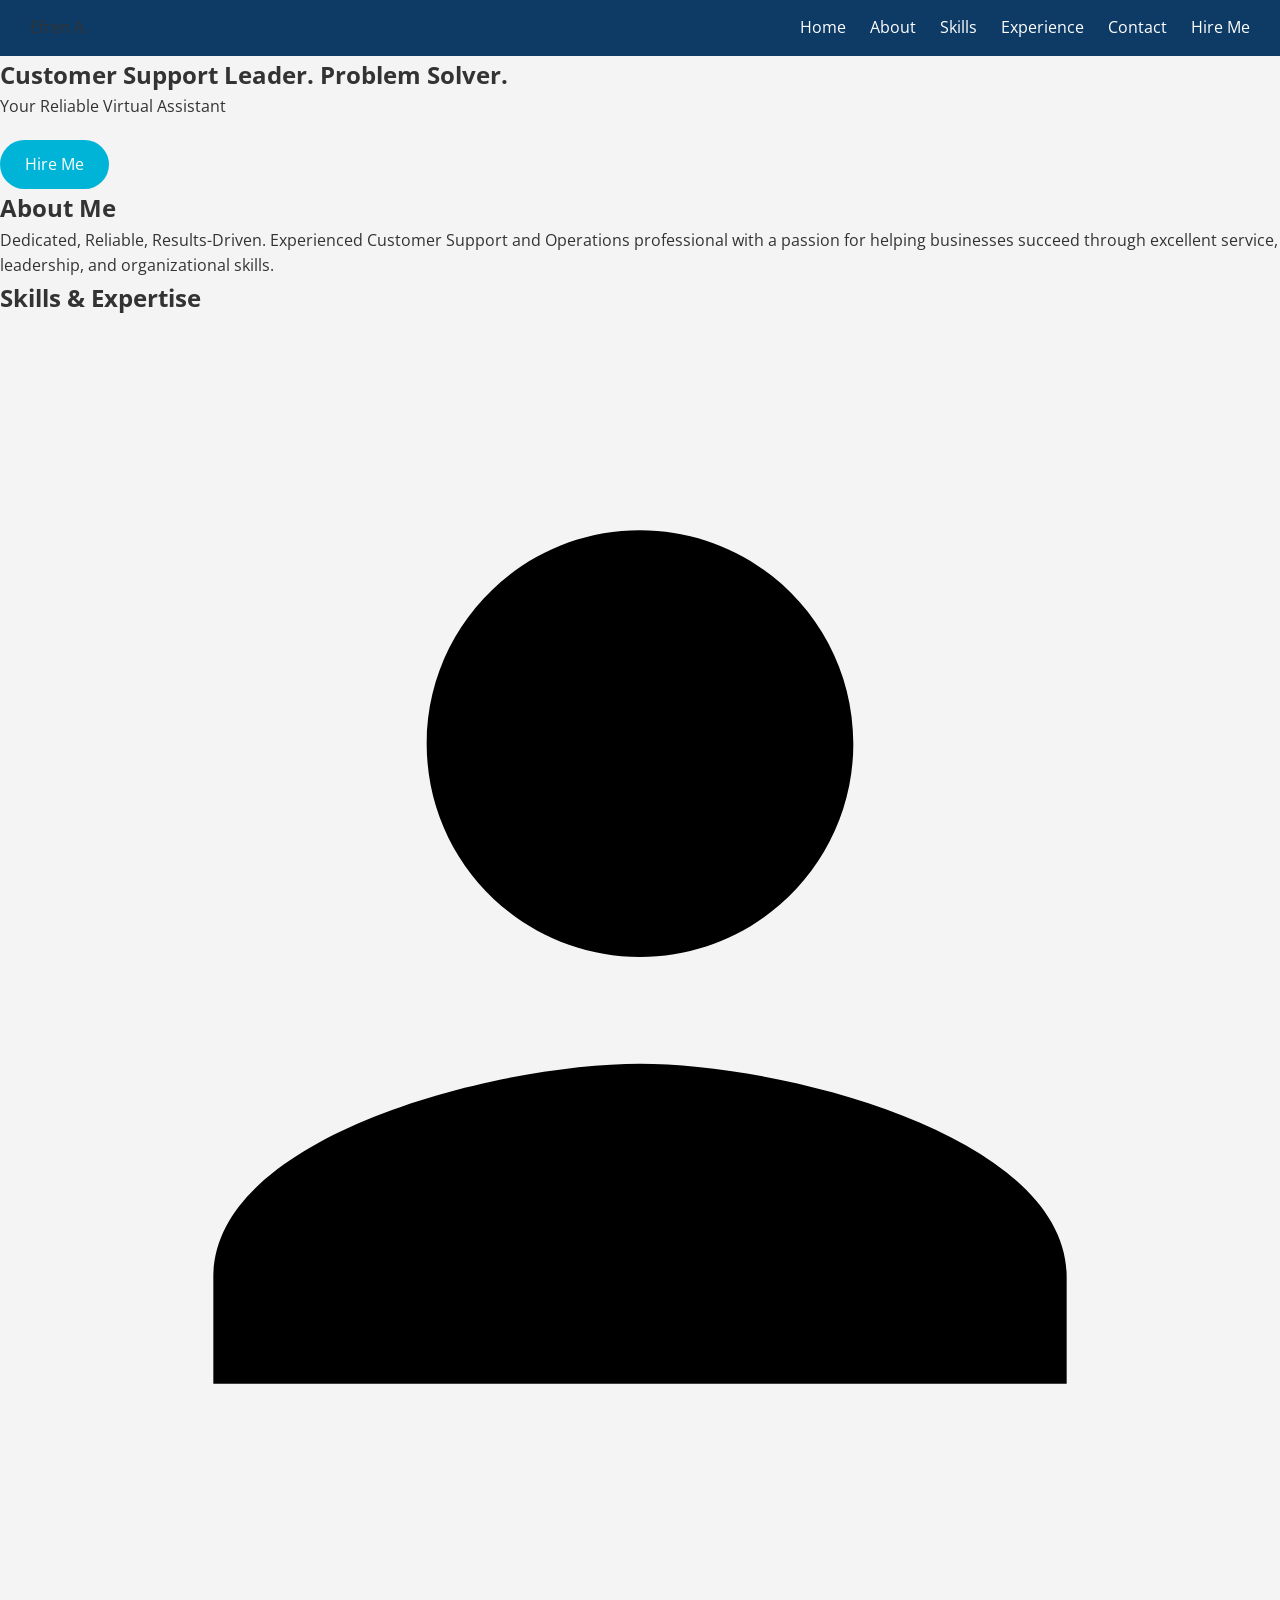
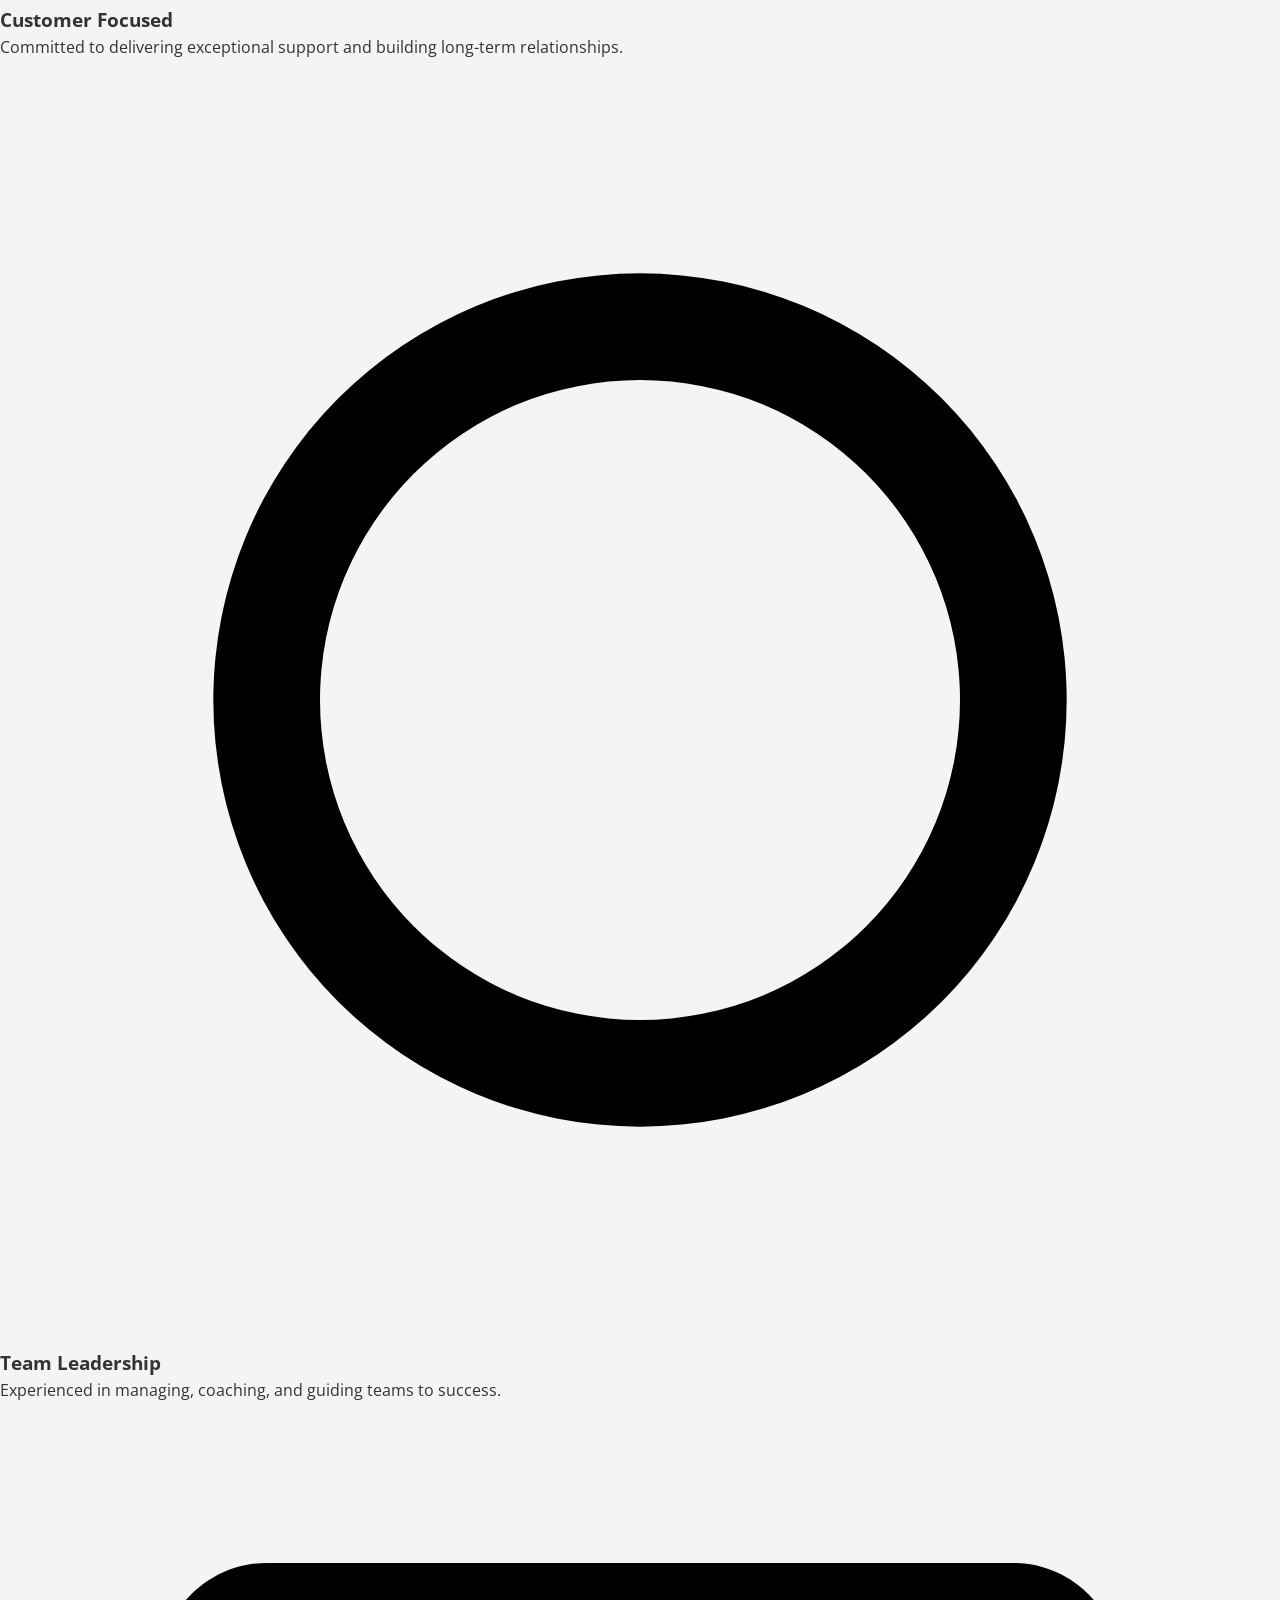
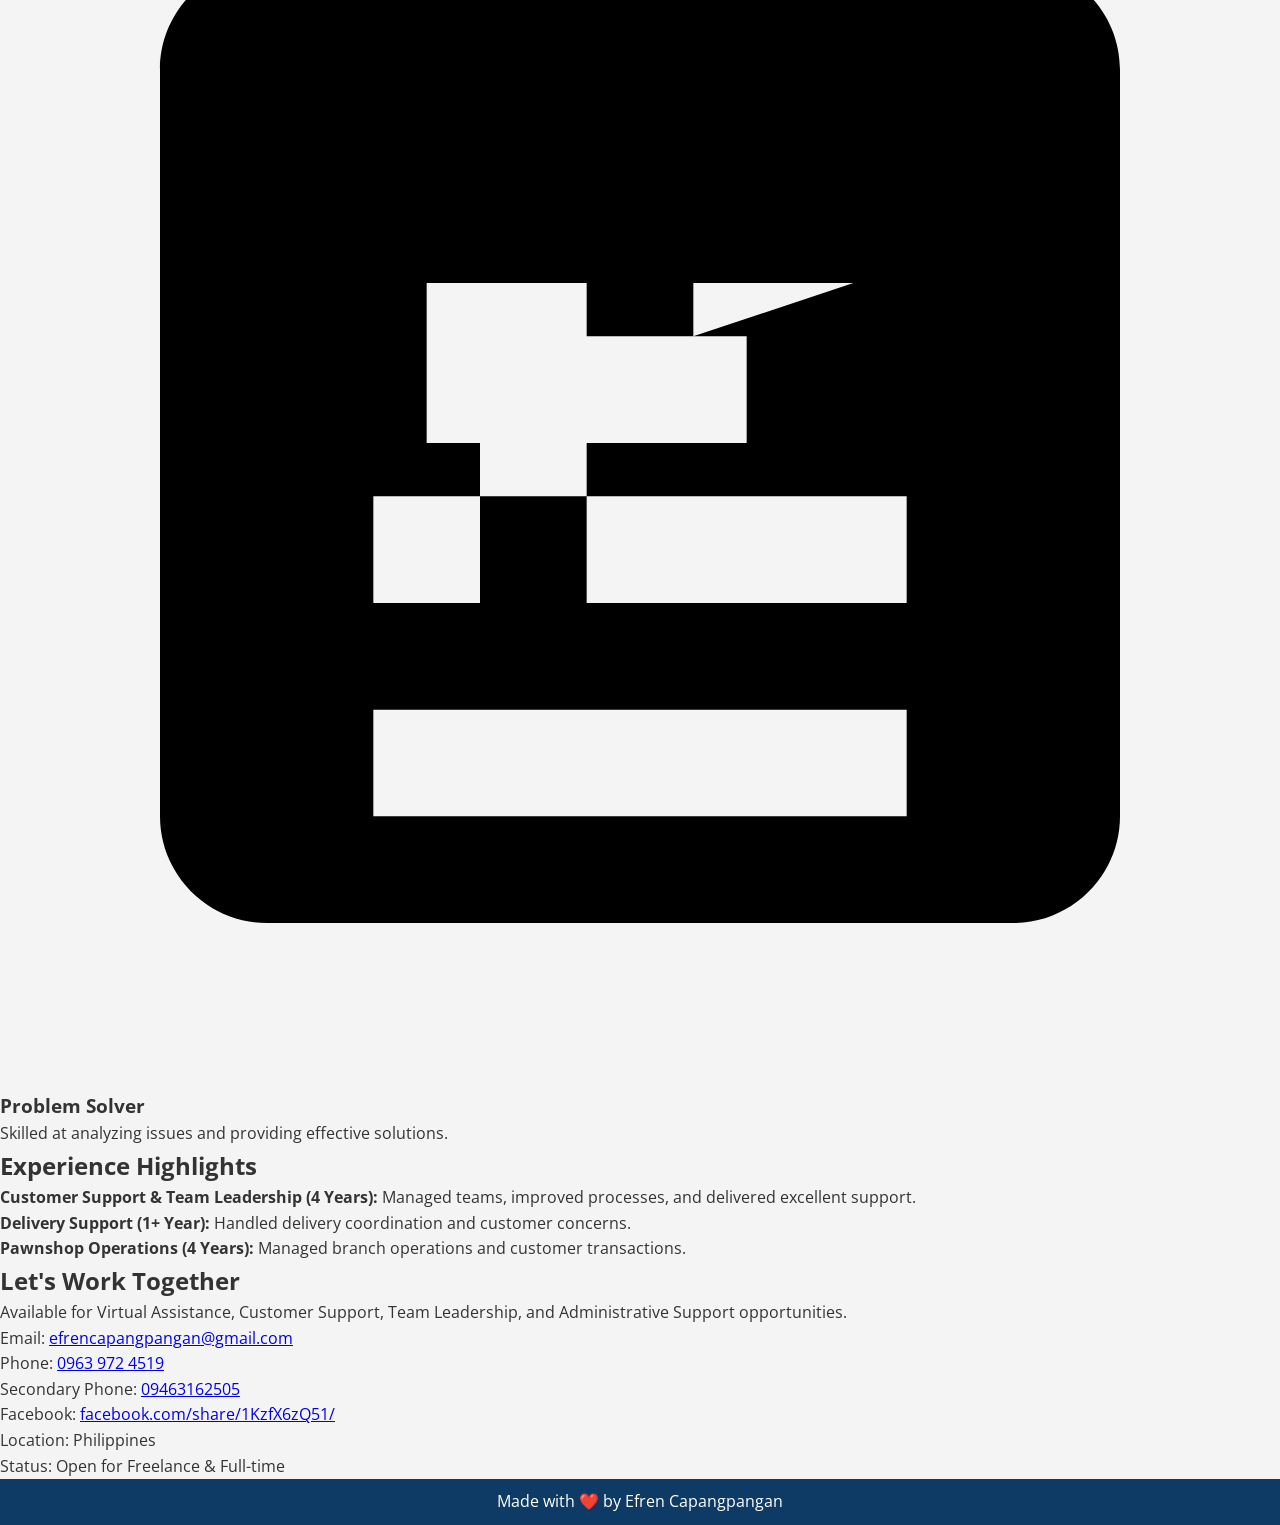
==== public/index.html @ 3b6afd92 "Update index.html" ====
<!DOCTYPE html>
<html lang="en">
<head>
<meta charset="UTF-8" />
<meta name="viewport" content="width=device-width, initial-scale=1.0" />
<title>Efren Capangpangan - Virtual Assistant</title>
<!-- Google Fonts -->
<link href="https://fonts.googleapis.com/css2?family=Open+Sans&display=swap" rel="stylesheet" />
<style>
  /* Global Styles */
* {
  margin: 0;
  padding: 0;
  box-sizing: border-box;
}

body {
  font-family: 'Open Sans', sans-serif;
  color: #333;
  line-height: 1.6;
  background-color: #f4f4f4;
}

/* Header styles */
header {
  background-color: #0d3b66; /* Dark blue */
  padding: 15px 30px;
  display: flex;
  justify-content: space-between;
  align-items: center;
}

/* Header links */
header a {
  color: #fff;
  text-decoration: none;
  margin-left: 20px;
}

/* Navigation styles */
nav ul {
  list-style: none;
  display: flex;
}

nav li {
  margin-right: 20px;
}

nav a {
  color: #fff;
  text-decoration: none;
}

/* Main content styles */
main {
  max-width: 800px;
  margin: 40px auto;
  padding: 20px;
  background-color: #fff;
  border: 1px solid #ddd;
  border-radius: 10px;
  box-shadow: 0 0 10px rgba(0, 0, 0, 0.1);
}

/* Footer styles */
footer {
  background-color: #0d3b66;
  padding: 10px 30px;
  color: #fff;
  text-align: center;
  clear: both;
}
  /* Hero section with background image */
  .hero {
   .hero {
  background-color: orange; /* optional for testing */
  background-image: url('https://images.unsplash.com/photo-1521737604893-d14cc237f11d?ixlib=rb-4.0.3&auto=format&fit=crop&w=1470&q=80');
  background-size: cover;
  background-position: center;
  padding: 80px 20px;
  color: #fff;
  text-align: center;
}

  .hero h1 {
    font-size: 2.5em;
    margin-bottom: 10px;
  }

  .hero p {
    font-size: 1.2em;
  }

  /* Buttons */
  .btn {
    display: inline-block;
    margin-top: 20px;
    padding: 12px 25px;
    background-color: #00b4d8;
    color: #fff;
    border: none;
    border-radius: 25px;
    text-decoration: none;
    font-size: 1em;
  }

  .btn:hover {
    background-color: #0077b6;
  }

  /* Container for sections */
  .container {
    max-width: 1200px;
    margin: 40px auto;
    padding: 0 20px;
  }

  section {
    background-color: #fff;
    padding: 30px;
    margin-bottom: 40px;
    border-radius: 8px;
    box-shadow: 0 2px 8px rgba(0,0,0,0.1);
  }

  h2 {
    font-size: 1.8em;
    margin-bottom: 20px;
    color: #0d3b66;
    display: flex;
    align-items: center;
  }

  h2::before {
    content: '📁';
    margin-right: 10px;
  }

  /* Features grid */
  .features {
    display: flex;
    flex-wrap: wrap;
    gap: 20px;
  }

  .feature {
    flex: 1 1 200px;
    background-color: #f1f1f1;
    padding: 20px;
    border-radius: 6px;
    text-align: center;
  }

  .feature svg {
    width: 50px;
    height: 50px;
    margin-bottom: 10px;
    fill: #0d3b66;
  }

  /* Experience list */
  .experience {
    list-style: none;
  }

  .experience li {
    margin-bottom: 15px;
  }

  /* Contact info */
  .contact-info {
    display: flex;
    flex-direction: column;
    gap: 10px;
  }

  /* Footer styles */
  footer {
    background-color: #0d3b66;
    color: #fff;
    padding: 30px 20px;
    text-align: center;
  }

  @media(max-width: 768px) {
    header {
      flex-direction: column;
      align-items: flex-start;
    }
  }
</style>
</head>
<body>

<header>
  <div class="logo">Efren A.</div>
  <nav>
    <a href="#">Home</a>
    <a href="#about">About</a>
    <a href="#skills">Skills</a>
    <a href="#experience">Experience</a>
    <a href="#contact">Contact</a>
    <a class="btn" href="#hire">Hire Me</a>
  </nav>
</header>

<section class="hero">
  <h1>Customer Support Leader. Problem Solver.</h1>
  <p>Your Reliable Virtual Assistant</p>
  <a href="#hire" class="btn">Hire Me</a>
</section>

<div class="container">

  <!-- About Me -->
  <section id="about">
    <h2>About Me</h2>
    <p>Dedicated, Reliable, Results-Driven. Experienced Customer Support and Operations professional with a passion for helping businesses succeed through excellent service, leadership, and organizational skills.</p>
  </section>

  <!-- Skills & Features -->
  <section id="skills">
    <h2>Skills & Expertise</h2>
    <div class="features">
      <div class="feature">
        <!-- Example icon with SVG -->
        <svg viewBox="0 0 24 24"><path d="M12 12c2.21 0 4-1.79 4-4s-1.79-4-4-4-4 1.79-4 4 1.79 4 4 4zm0 2c-2.67 0-8 1.34-8 4v2h16v-2c0-2.66-5.33-4-8-4z"/></svg>
        <h3>Customer Focused</h3>
        <p>Committed to delivering exceptional support and building long-term relationships.</p>
      </div>
      <div class="feature">
        <svg viewBox="0 0 24 24"><path d="M12 4a8 8 0 1 0 8 8 8 8 0 0 0-8-8zm0 14a6 6 0 1 1 6-6 6 6 0 0 1-6 6z" /></svg>
        <h3>Team Leadership</h3>
        <p>Experienced in managing, coaching, and guiding teams to success.</p>
      </div>
      <div class="feature">
        <svg viewBox="0 0 24 24"><path d="M19 3H5c-1.1 0-2 .9-2 2v14c0 1.1.9 2 2 2h14c1.1 0 2-.9 2-2V5c0-1.1-.9-2-2-2zm-2 16H7v-2h10v2zm0-4H7v-2h10v2zm-4-5V7h-2v3h3v2h-3v3h-2v-3H8V9h3V7h2v2h3z" /></svg>
        <h3>Problem Solver</h3>
        <p>Skilled at analyzing issues and providing effective solutions.</p>
      </div>
    </div>
  </section>

  <!-- Experience Highlights -->
  <section id="experience">
    <h2>Experience Highlights</h2>
    <ul class="experience">
      <li><strong>Customer Support & Team Leadership (4 Years):</strong> Managed teams, improved processes, and delivered excellent support.</li>
      <li><strong>Delivery Support (1+ Year):</strong> Handled delivery coordination and customer concerns.</li>
      <li><strong>Pawnshop Operations (4 Years):</strong> Managed branch operations and customer transactions.</li>
    </ul>
  </section>

  <!-- Contact & Call to Action -->
  <section id="contact">
    <h2>Let's Work Together</h2>
    <p>Available for Virtual Assistance, Customer Support, Team Leadership, and Administrative Support opportunities.</p>
    <div class="contact-info">
      <div>Email: <a href="mailto:efrencapangpangan@gmail.com">efrencapangpangan@gmail.com</a></div>
      <div>Phone: <a href="tel:0963-972-4519">0963 972 4519</a></div>
      <div>Secondary Phone: <a href="tel:09463162505">09463162505</a></div>
      <div>Facebook: <a href="https://www.facebook.com/share/1KzfX6zQ51/" target="_blank">facebook.com/share/1KzfX6zQ51/</a></div>
      <div>Location: Philippines</div>
      <div>Status: Open for Freelance & Full-time</div>
    </div>
  </section>

</div>

<!-- Footer -->
<footer>
  <p>Made with ❤️ by Efren Capangpangan</p>
</footer>

</body>
</html>
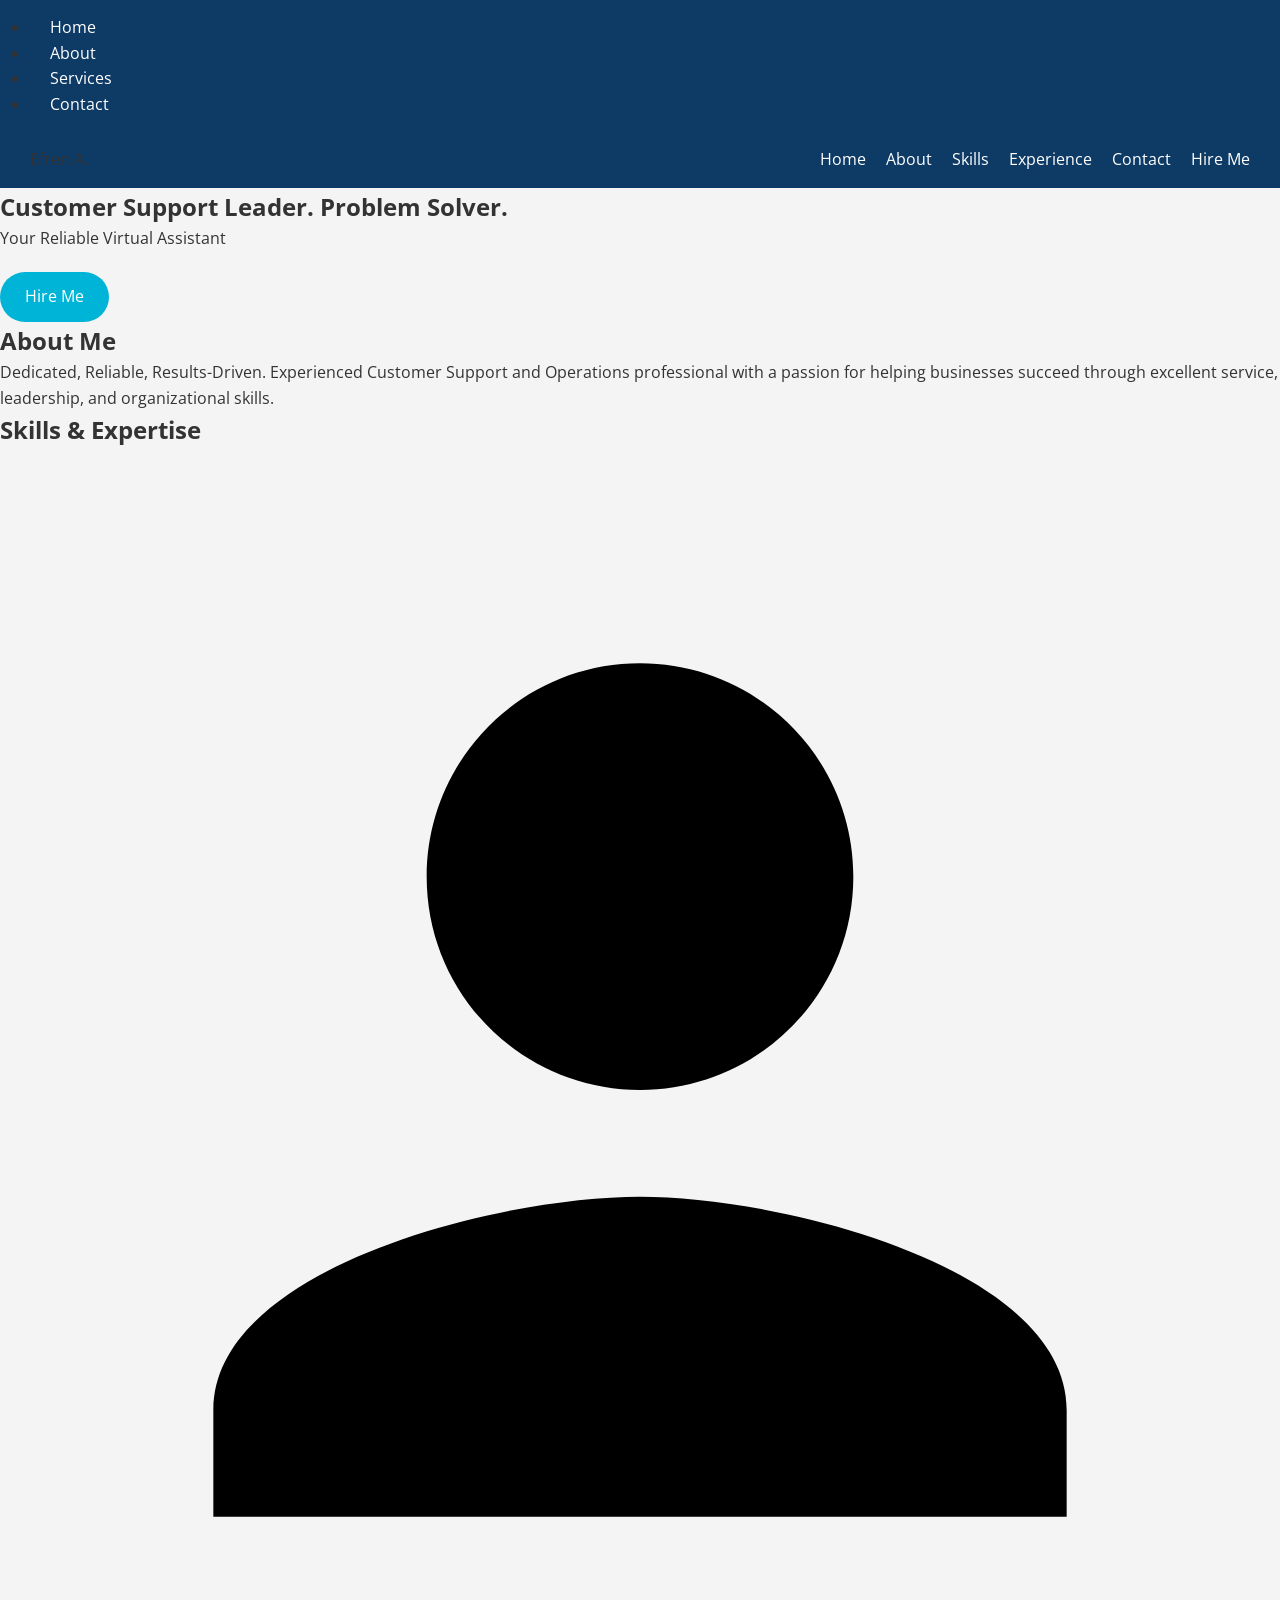
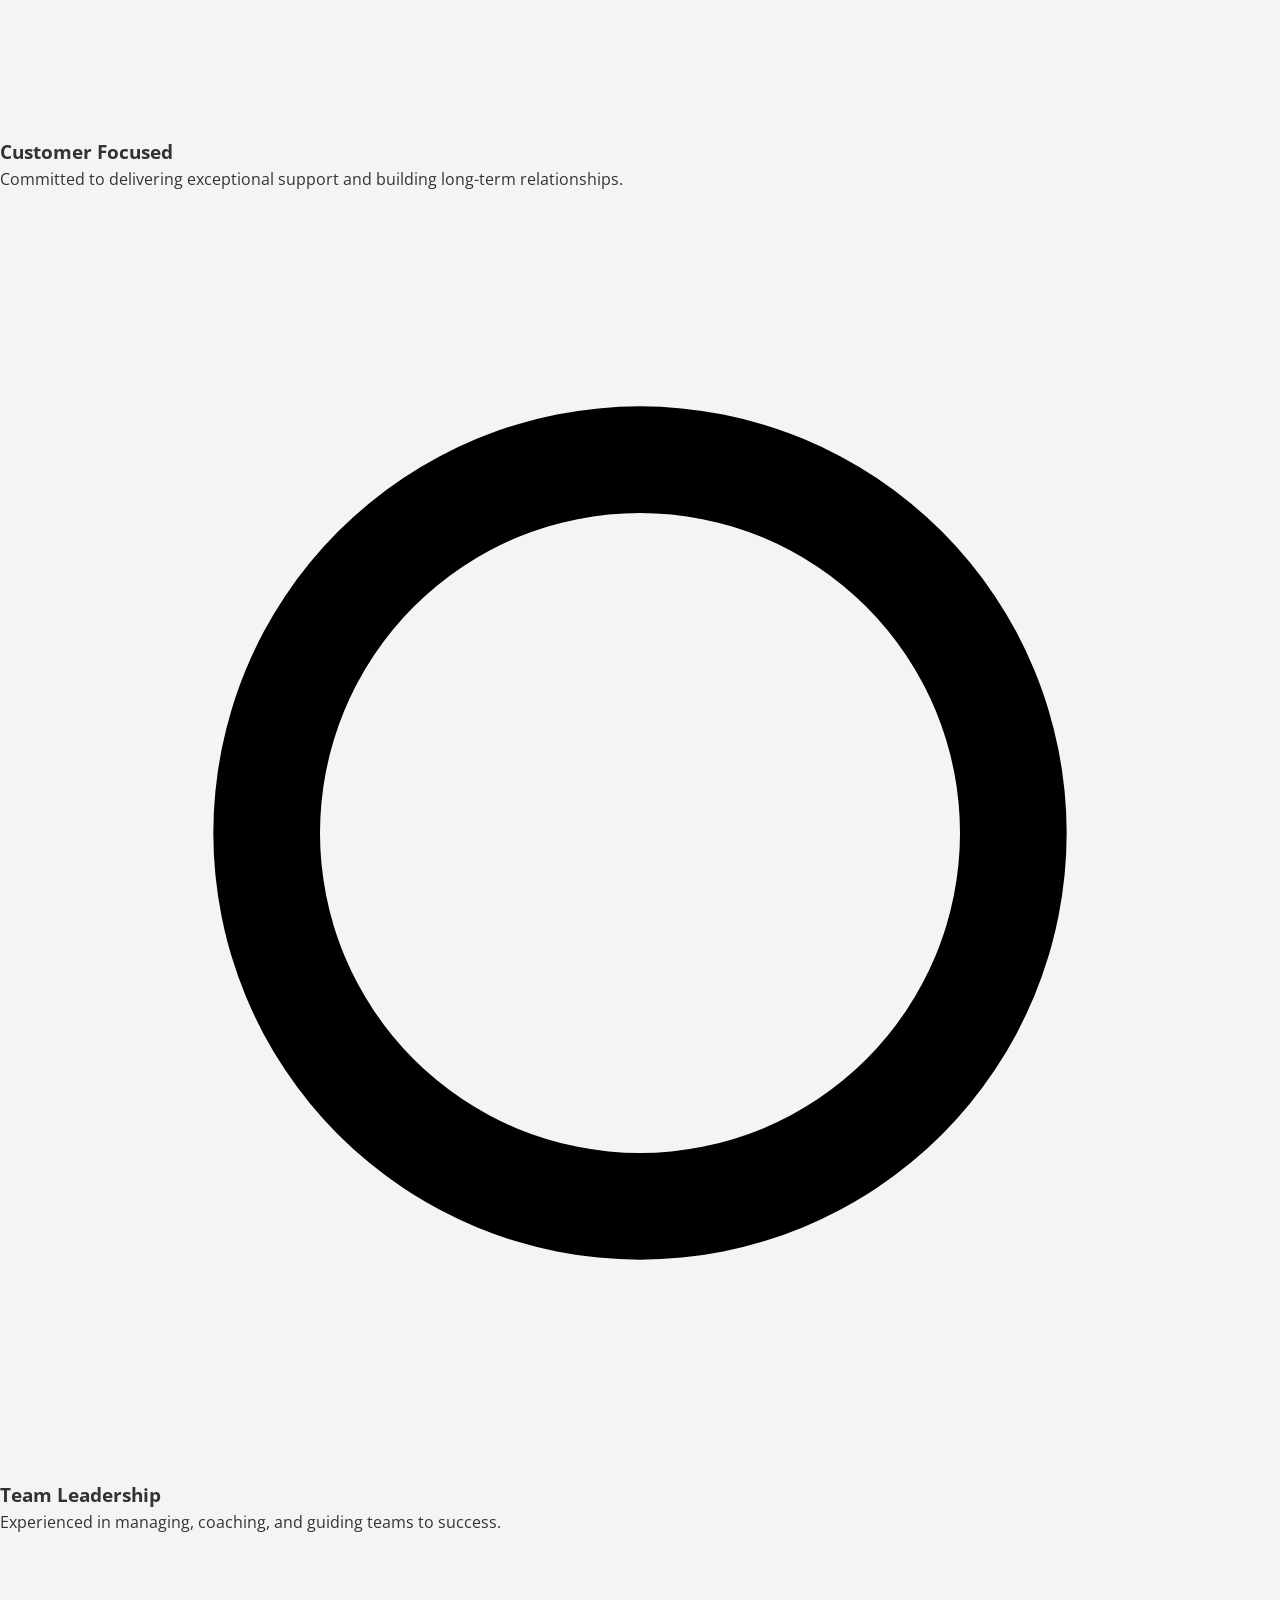
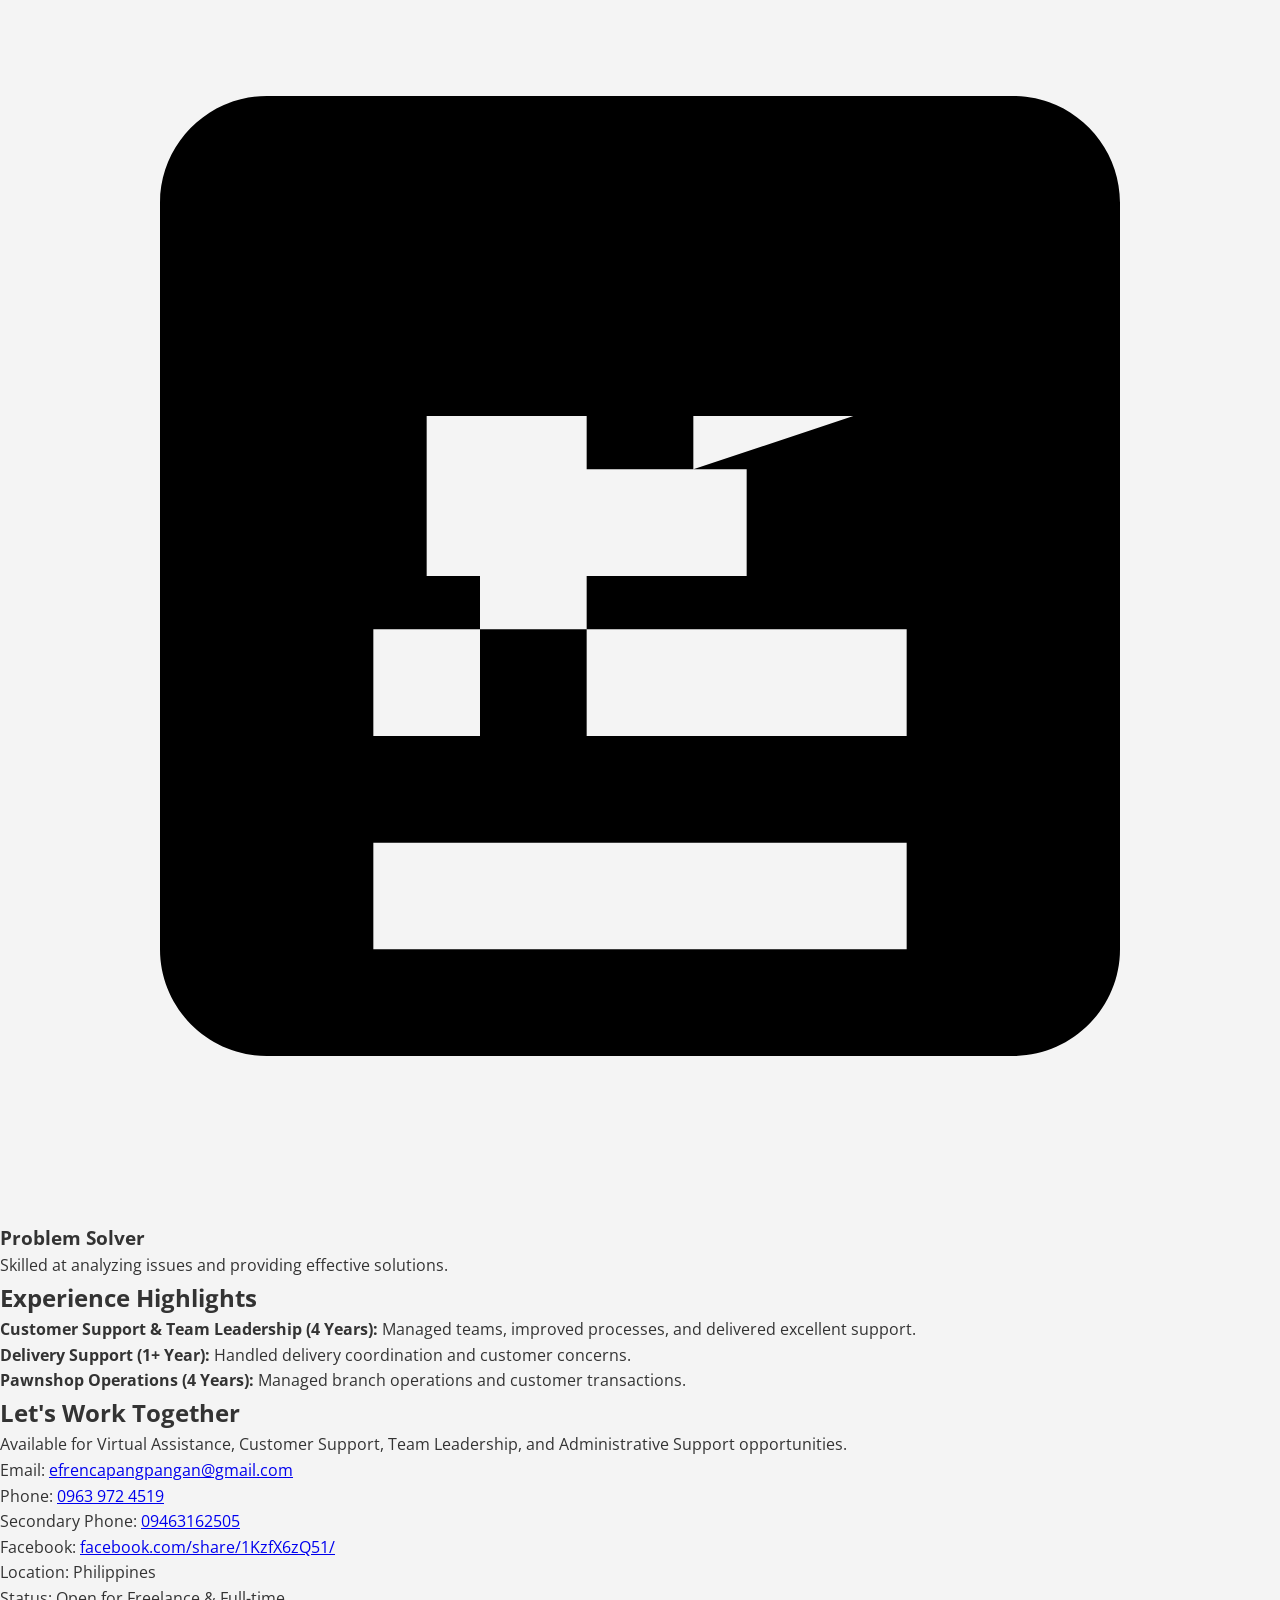
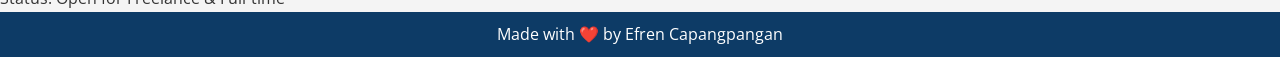
==== commit 9c0cc567: "Update index.html" ====
--- a/public/index.html
+++ b/public/index.html
@@ -1,56 +1,71 @@
 <!DOCTYPE html>
 <html lang="en">
 <head>
-<meta charset="UTF-8" />
-<meta name="viewport" content="width=device-width, initial-scale=1.0" />
-<title>Efren Capangpangan - Virtual Assistant</title>
-<!-- Google Fonts -->
-<link href="https://fonts.googleapis.com/css2?family=Open+Sans&display=swap" rel="stylesheet" />
-<style>
-  /* Global Styles */
-* {
-  margin: 0;
-  padding: 0;
-  box-sizing: border-box;
-}
-
-body {
-  font-family: 'Open Sans', sans-serif;
-  color: #333;
-  line-height: 1.6;
-  background-color: #f4f4f4;
-}
-
-/* Header styles */
-header {
-  background-color: #0d3b66; /* Dark blue */
-  padding: 15px 30px;
-  display: flex;
-  justify-content: space-between;
-  align-items: center;
-}
-
-/* Header links */
-header a {
-  color: #fff;
-  text-decoration: none;
-  margin-left: 20px;
-}
-
-/* Navigation styles */
-nav ul {
-  list-style: none;
-  display: flex;
-}
-
-nav li {
-  margin-right: 20px;
-}
-
-nav a {
-  color: #fff;
-  text-decoration: none;
-}
+  <meta charset="UTF-8" />
+  <meta name="viewport" content="width=device-width, initial-scale=1.0" />
+  <title>Efren Capangpangan - Virtual Assistant</title>
+  <!-- Google Fonts -->
+  <link href="https://fonts.googleapis.com/css2?family=Open+Sans&display=swap" rel="stylesheet" />
+</head>
+<body>
+  <header>
+    <nav>
+      <ul>
+        <li><a href="#">Home</a></li>
+        <li><a href="#">About</a></li>
+        <li><a href="#">Services</a></li>
+        <li><a href="#">Contact</a></li>
+      </ul>
+    </nav>
+  </header>
+  <style>
+    /* Global Styles */
+    * {
+      margin: 0;
+      padding: 0;
+      box-sizing: border-box;
+    }
+
+    body {
+      font-family: 'Open Sans', sans-serif;
+      color: #333;
+      line-height: 1.6;
+      background-color: #f4f4f4;
+    }
+
+    /* Header styles */
+    header {
+      background-color: #0d3b66; /* Dark blue */
+      padding: 15px 30px;
+      display: flex;
+      justify-content: space-between;
+      align-items: center;
+    }
+
+    /* Header links */
+    header a {
+      color: #fff;
+      text-decoration: none;
+      margin-left: 20px;
+    }
+
+    /* Navigation styles */
+    nav {
+      list-style: none;
+      margin: 0;
+      padding: 0;
+      display: flex;
+      align-items: center;
+    }
+
+    nav li {
+      margin-right: 20px;
+    }
+
+    nav a {
+      color: #fff;
+      text-decoration: none;
+    }
 
 /* Main content styles */
 main {
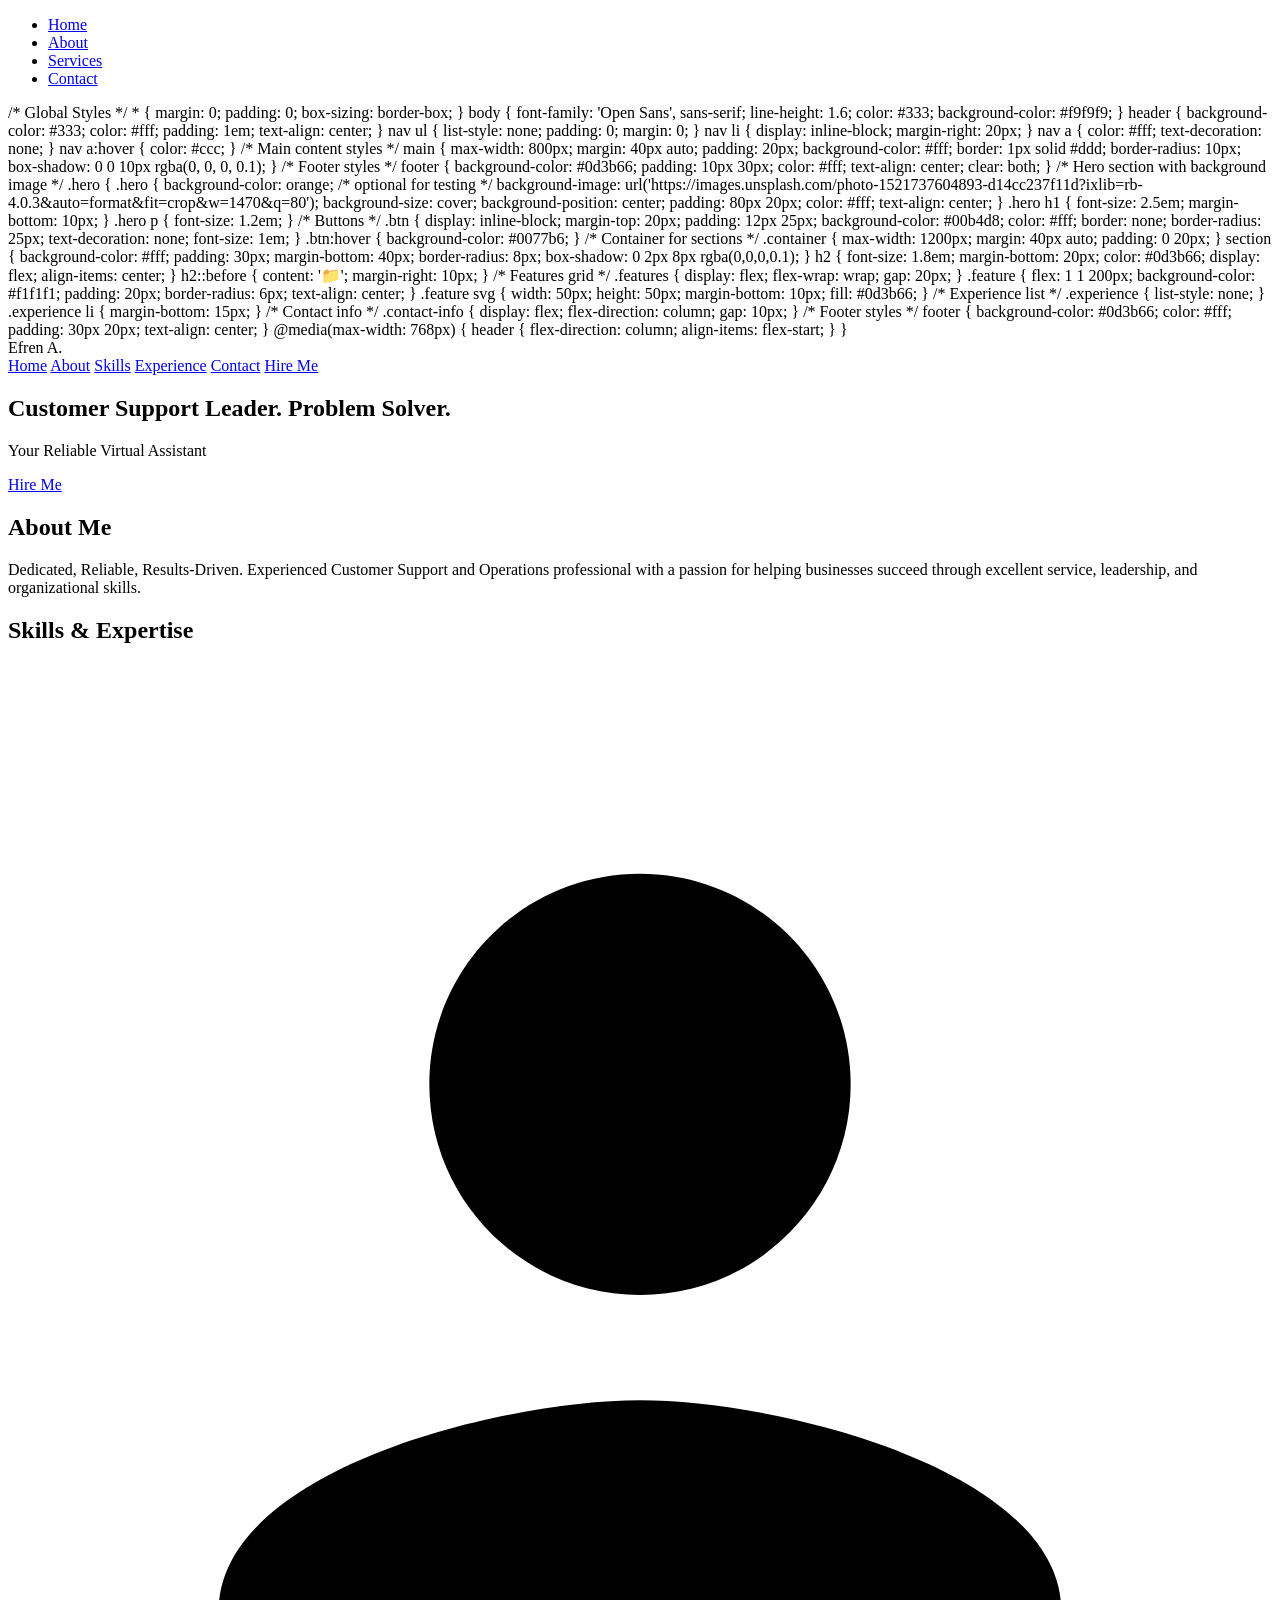
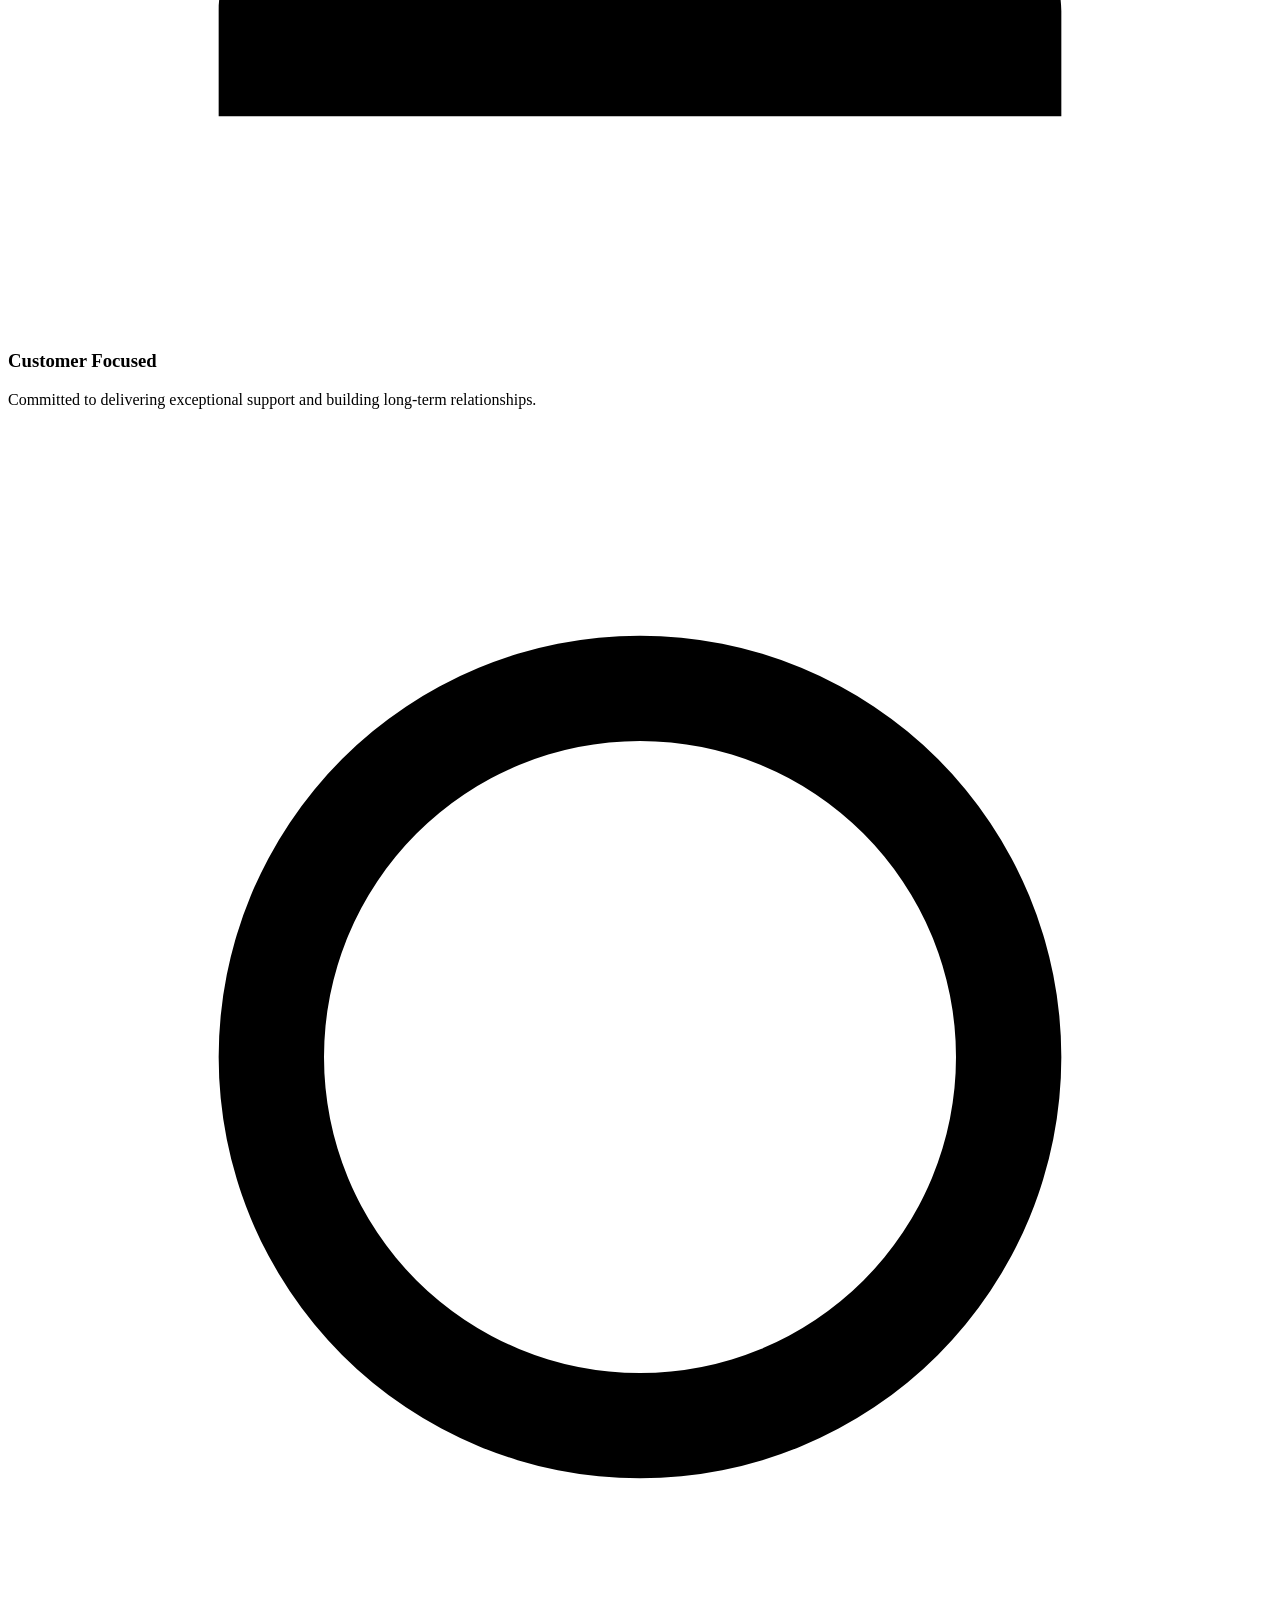
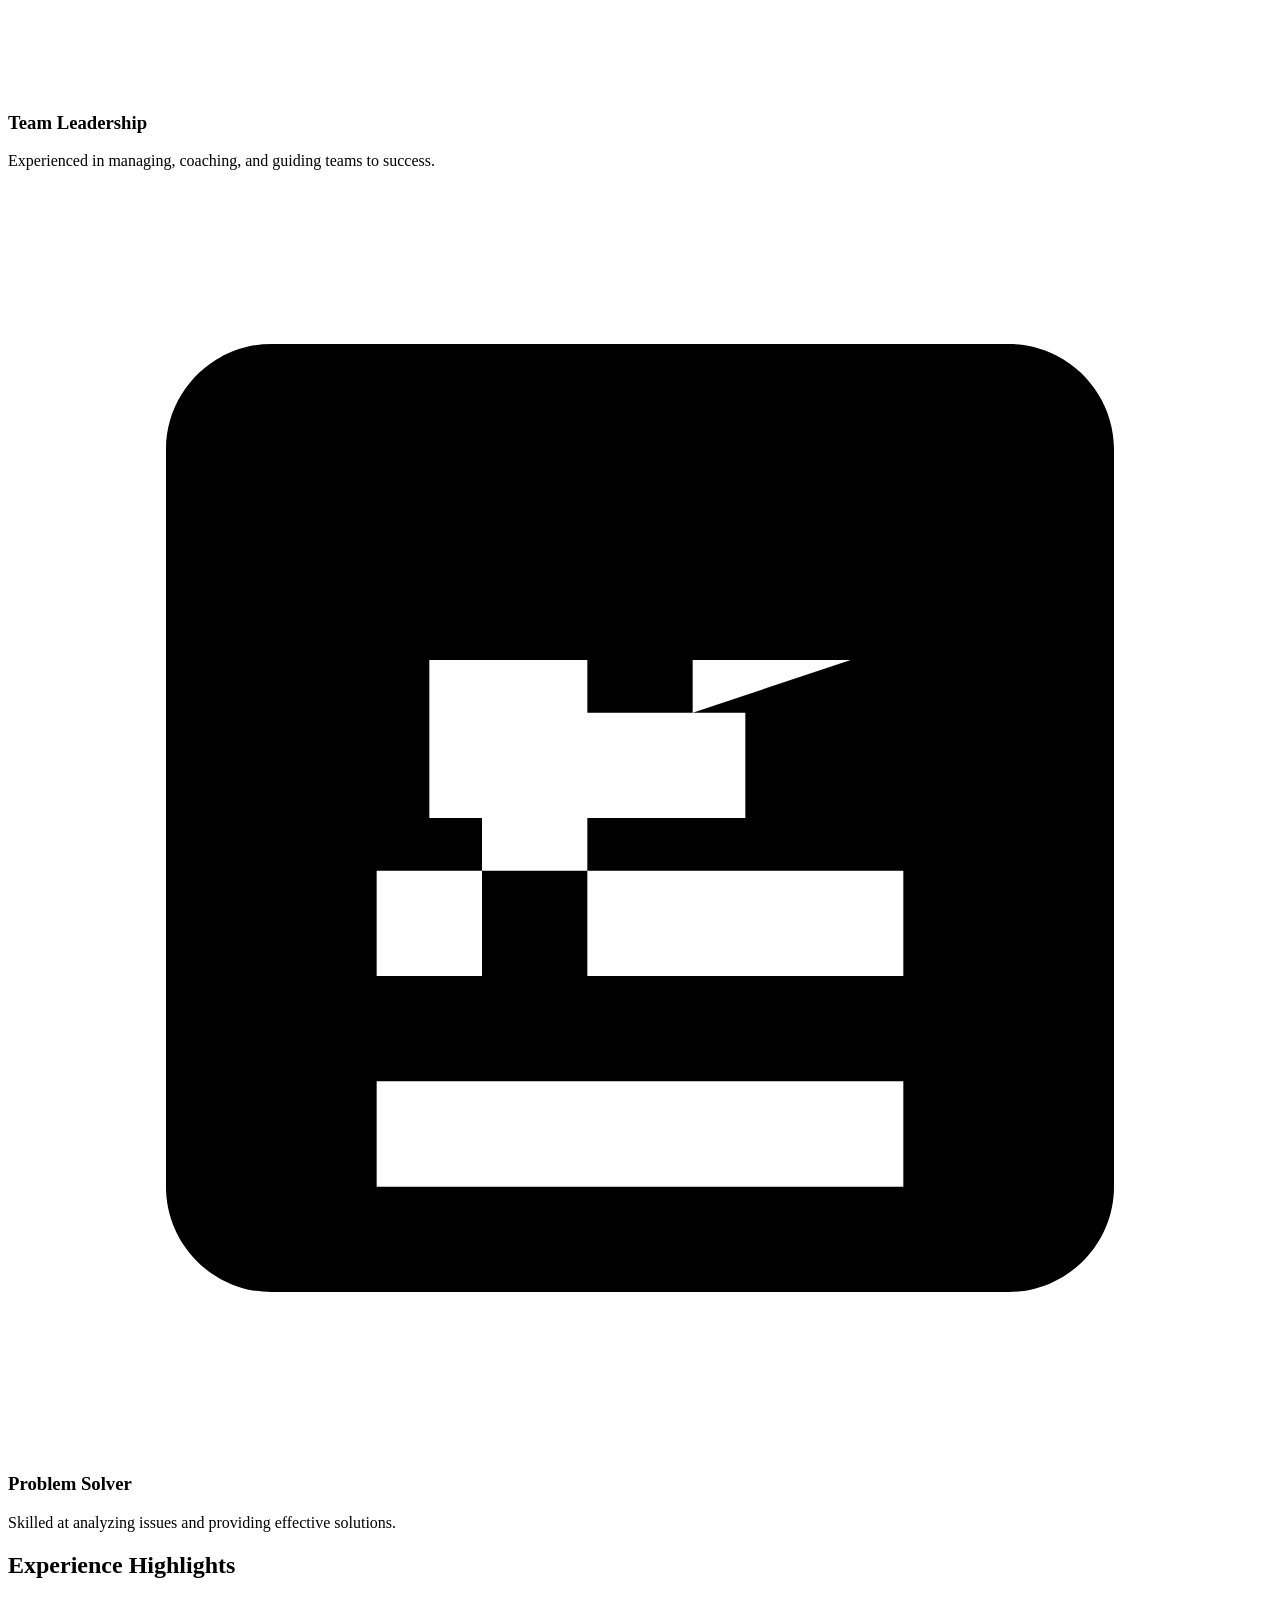
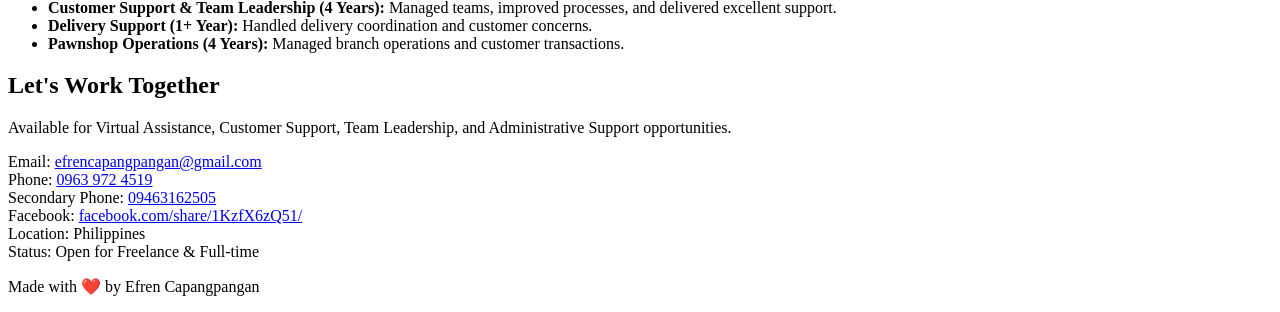
==== commit 1fab36cc: "Update index.html" ====
--- a/public/index.html
+++ b/public/index.html
@@ -6,6 +6,7 @@
   <title>Efren Capangpangan - Virtual Assistant</title>
   <!-- Google Fonts -->
   <link href="https://fonts.googleapis.com/css2?family=Open+Sans&display=swap" rel="stylesheet" />
+  <link rel="stylesheet" type="text/css" href="styles.css">
 </head>
 <body>
   <header>
@@ -18,54 +19,49 @@
       </ul>
     </nav>
   </header>
-  <style>
-    /* Global Styles */
-    * {
-      margin: 0;
-      padding: 0;
-      box-sizing: border-box;
-    }
-
-    body {
-      font-family: 'Open Sans', sans-serif;
-      color: #333;
-      line-height: 1.6;
-      background-color: #f4f4f4;
-    }
-
-    /* Header styles */
-    header {
-      background-color: #0d3b66; /* Dark blue */
-      padding: 15px 30px;
-      display: flex;
-      justify-content: space-between;
-      align-items: center;
-    }
-
-    /* Header links */
-    header a {
-      color: #fff;
-      text-decoration: none;
-      margin-left: 20px;
-    }
-
-    /* Navigation styles */
-    nav {
-      list-style: none;
-      margin: 0;
-      padding: 0;
-      display: flex;
-      align-items: center;
-    }
-
-    nav li {
-      margin-right: 20px;
-    }
-
-    nav a {
-      color: #fff;
-      text-decoration: none;
-    }
+</body>
+</html>
+  /* Global Styles */
+* {
+  margin: 0;
+  padding: 0;
+  box-sizing: border-box;
+}
+
+body {
+  font-family: 'Open Sans', sans-serif;
+  line-height: 1.6;
+  color: #333;
+  background-color: #f9f9f9;
+}
+
+header {
+  background-color: #333;
+  color: #fff;
+  padding: 1em;
+  text-align: center;
+}
+
+nav ul {
+  list-style: none;
+  padding: 0;
+  margin: 0;
+}
+
+nav li {
+  display: inline-block;
+  margin-right: 20px;
+}
+
+nav a {
+  color: #fff;
+  text-decoration: none;
+}
+
+nav a:hover {
+  color: #ccc;
+}
+      
 
 /* Main content styles */
 main {
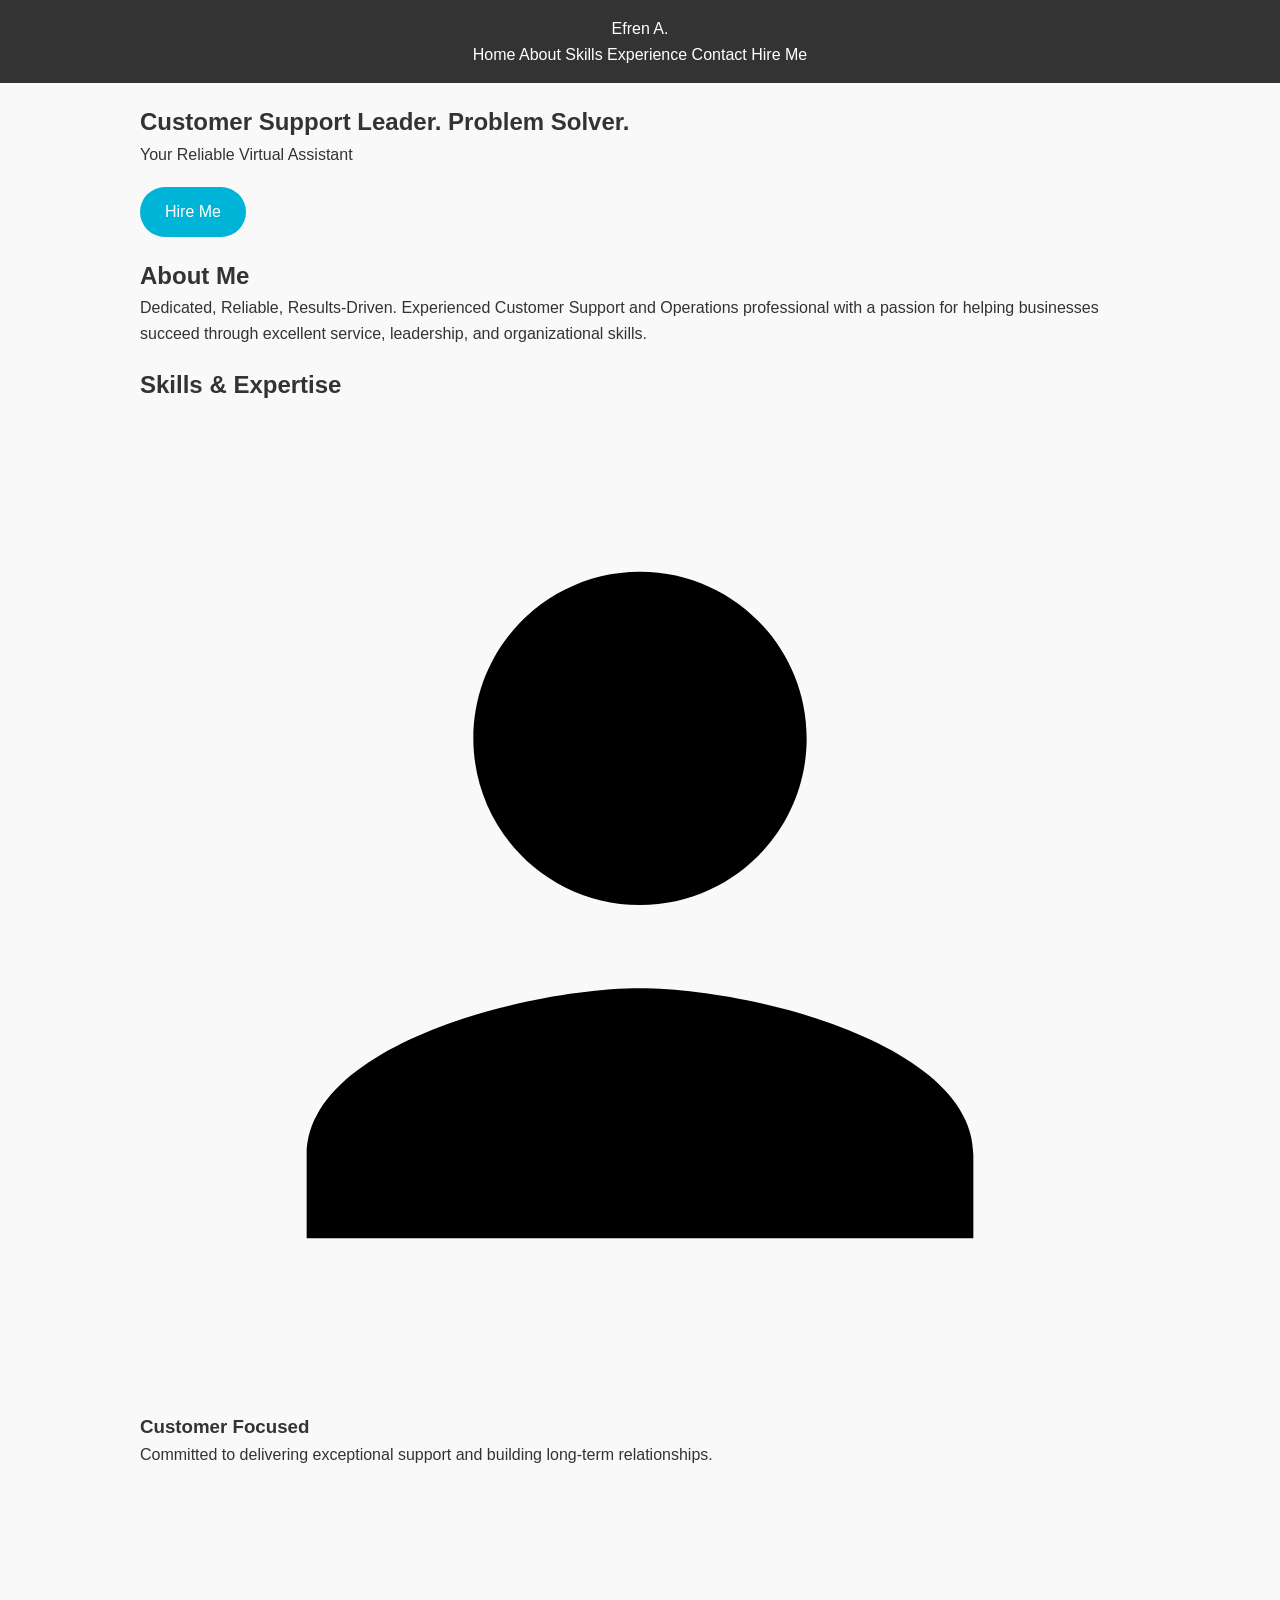
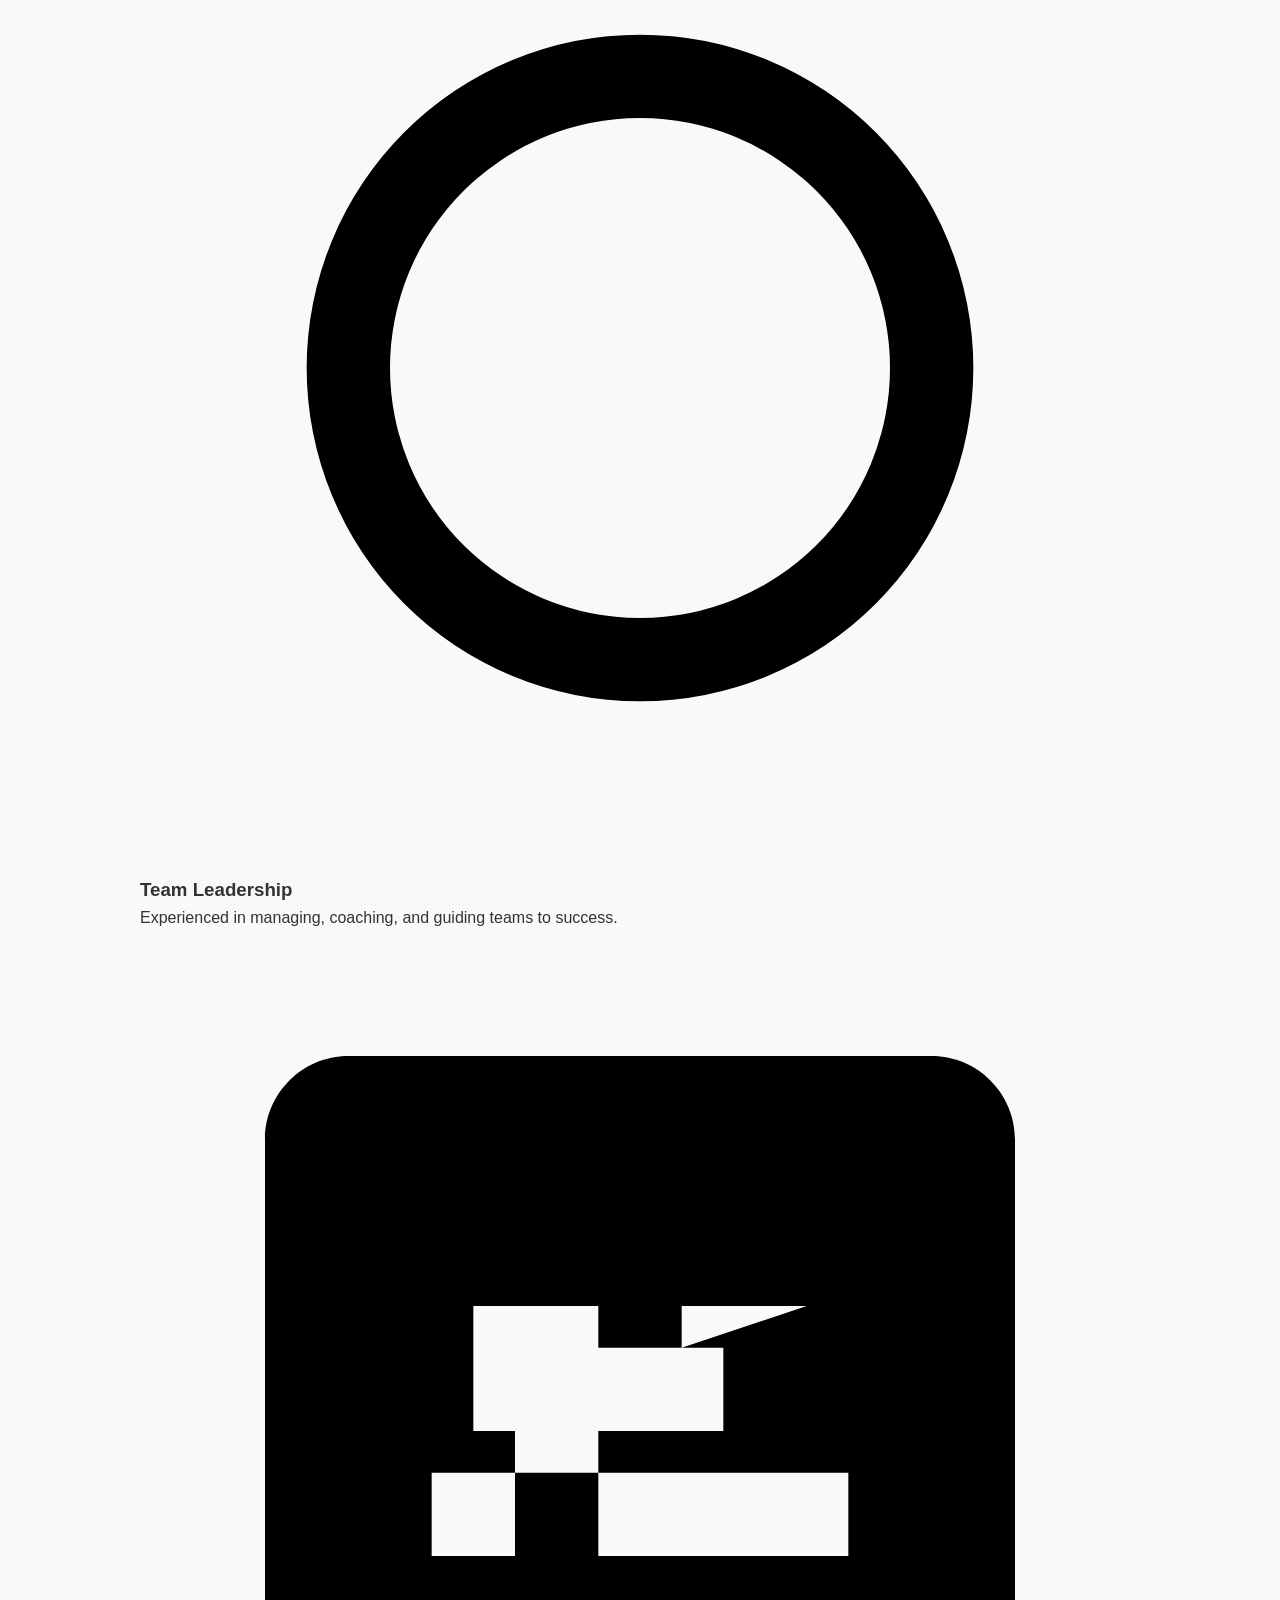
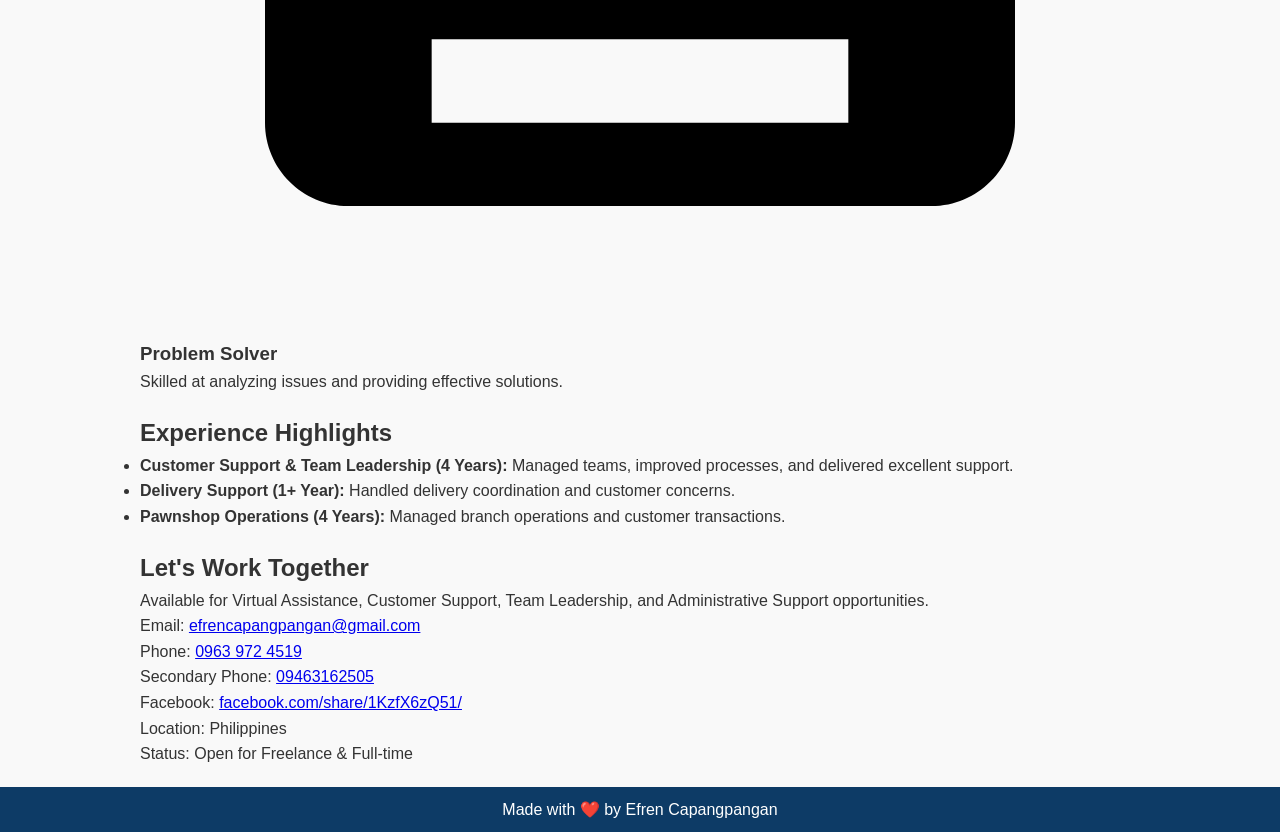
==== commit a86fe174: "Update index.html" ====
--- a/public/index.html
+++ b/public/index.html
@@ -3,24 +3,26 @@
 <head>
   <meta charset="UTF-8" />
   <meta name="viewport" content="width=device-width, initial-scale=1.0" />
-  <title>Efren Capangpangan - Virtual Assistant</title>
-  <!-- Google Fonts -->
-  <link href="https://fonts.googleapis.com/css2?family=Open+Sans&display=swap" rel="stylesheet" />
-  <link rel="stylesheet" type="text/css" href="styles.css">
-</head>
-<body>
-  <header>
-    <nav>
-      <ul>
-        <li><a href="#">Home</a></li>
-        <li><a href="#">About</a></li>
-        <li><a href="#">Services</a></li>
-        <li><a href="#">Contact</a></li>
-      </ul>
-    </nav>
-  </header>
-</body>
-</html>
+  <title>Efren Capangpangan Portfolio</title>
+  <style>
+    body {
+      font-family: Arial, sans-serif;
+      margin: 0;
+      line-height: 1.6;
+      background-color: #f4f4f4;
+      color: #333333;
+    }
+    header {
+      background-color: #007acc;
+      color: #fff;
+      padding: 20px;
+      text-align: center;
+    }
+    section {
+      max-width: 1000px;
+      margin: 20px auto;
+    }
+
   /* Global Styles */
 * {
   margin: 0;
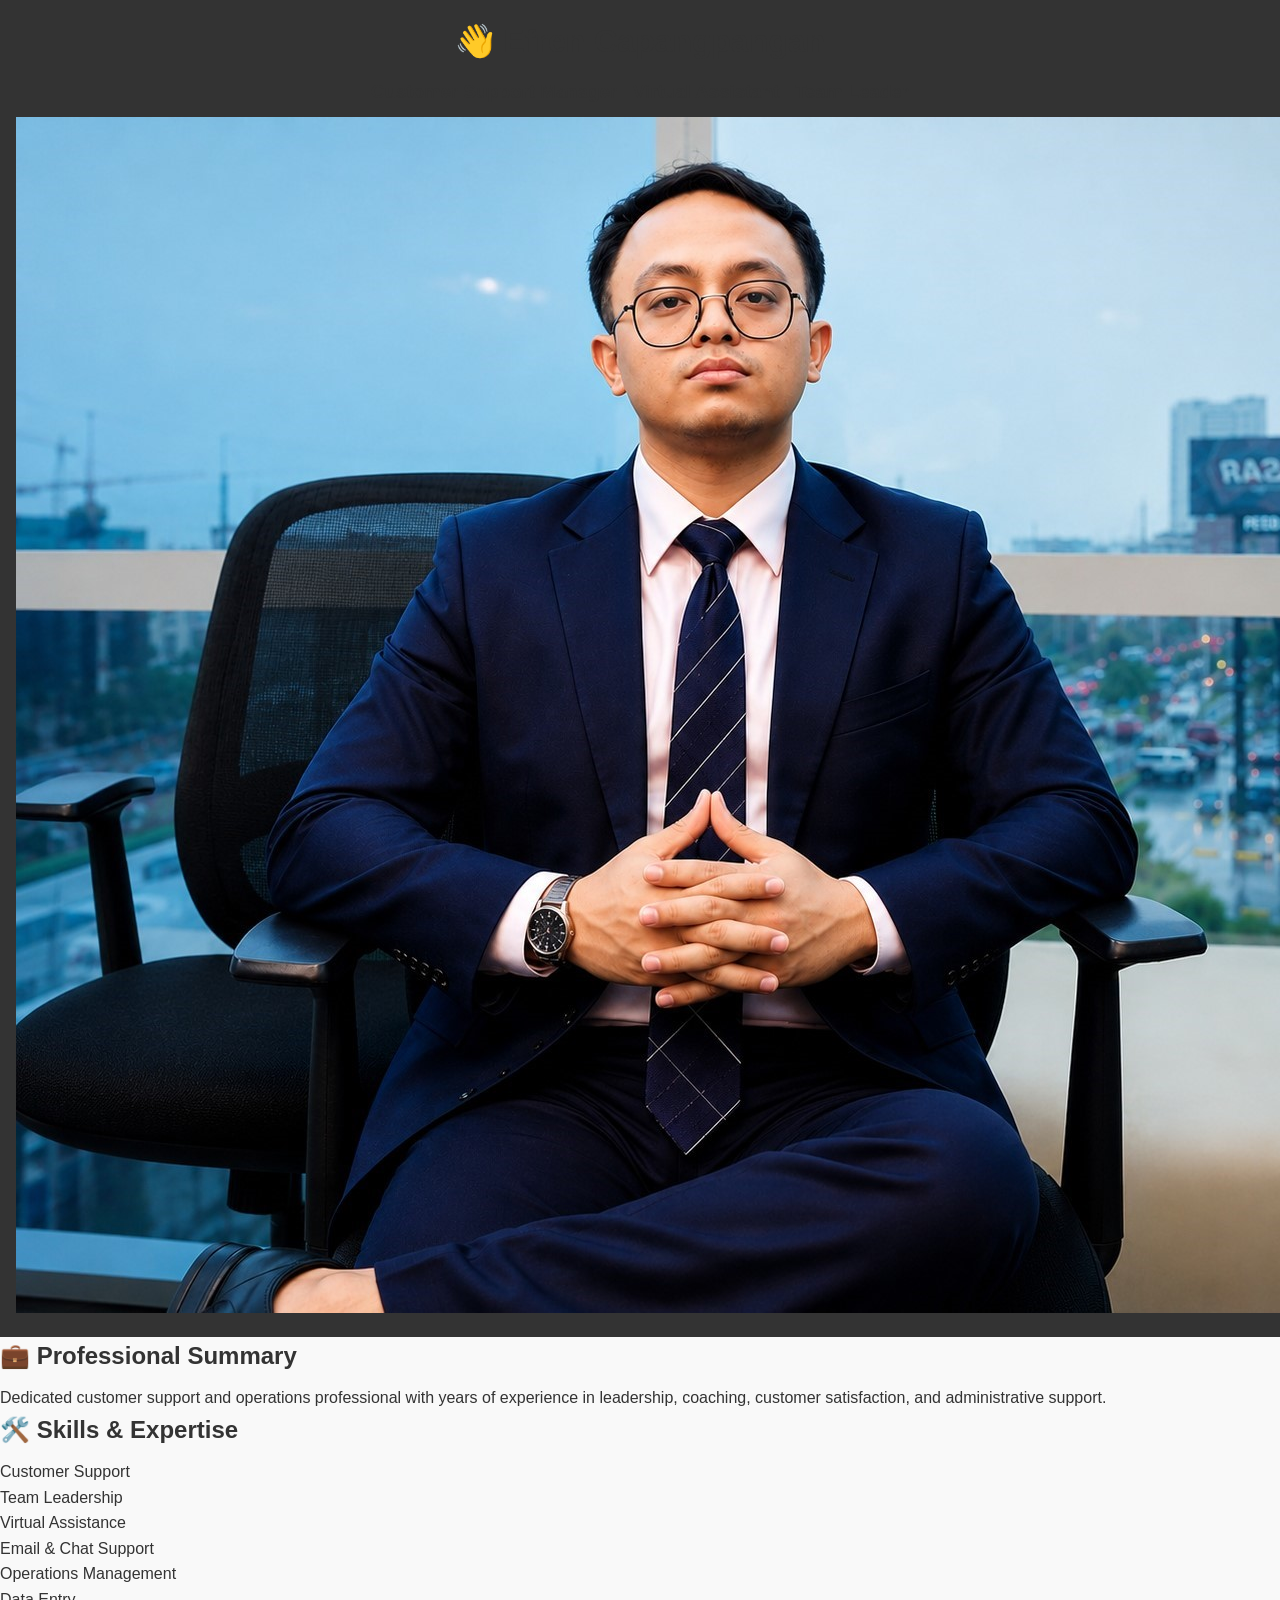
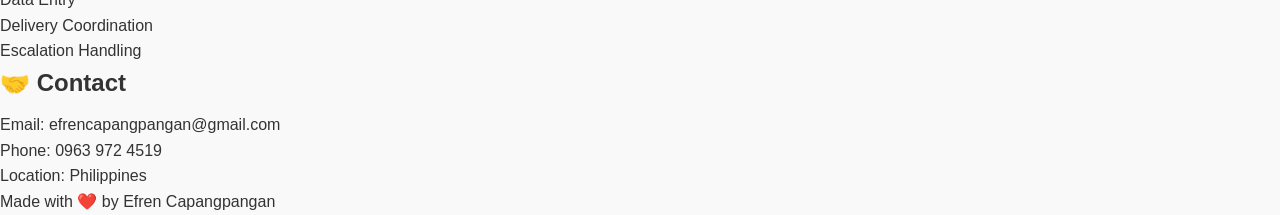
==== commit fb3db430: "Update index.html" ====
--- a/public/index.html
+++ b/public/index.html
@@ -4,284 +4,59 @@
   <meta charset="UTF-8" />
   <meta name="viewport" content="width=device-width, initial-scale=1.0" />
   <title>Efren Capangpangan Portfolio</title>
-  <style>
-    body {
-      font-family: Arial, sans-serif;
-      margin: 0;
-      line-height: 1.6;
-      background-color: #f4f4f4;
-      color: #333333;
-    }
-    header {
-      background-color: #007acc;
-      color: #fff;
-      padding: 20px;
-      text-align: center;
-    }
-    section {
-      max-width: 1000px;
-      margin: 20px auto;
-    }
 
-  /* Global Styles */
-* {
-  margin: 0;
-  padding: 0;
-  box-sizing: border-box;
-}
+  <link rel="stylesheet" href="style.css" />
+</head>
 
-body {
-  font-family: 'Open Sans', sans-serif;
-  line-height: 1.6;
-  color: #333;
-  background-color: #f9f9f9;
-}
-
-header {
-  background-color: #333;
-  color: #fff;
-  padding: 1em;
-  text-align: center;
-}
-
-nav ul {
-  list-style: none;
-  padding: 0;
-  margin: 0;
-}
-
-nav li {
-  display: inline-block;
-  margin-right: 20px;
-}
-
-nav a {
-  color: #fff;
-  text-decoration: none;
-}
-
-nav a:hover {
-  color: #ccc;
-}
-      
-
-/* Main content styles */
-main {
-  max-width: 800px;
-  margin: 40px auto;
-  padding: 20px;
-  background-color: #fff;
-  border: 1px solid #ddd;
-  border-radius: 10px;
-  box-shadow: 0 0 10px rgba(0, 0, 0, 0.1);
-}
-
-/* Footer styles */
-footer {
-  background-color: #0d3b66;
-  padding: 10px 30px;
-  color: #fff;
-  text-align: center;
-  clear: both;
-}
-  /* Hero section with background image */
-  .hero {
-   .hero {
-  background-color: orange; /* optional for testing */
-  background-image: url('https://images.unsplash.com/photo-1521737604893-d14cc237f11d?ixlib=rb-4.0.3&auto=format&fit=crop&w=1470&q=80');
-  background-size: cover;
-  background-position: center;
-  padding: 80px 20px;
-  color: #fff;
-  text-align: center;
-}
-
-  .hero h1 {
-    font-size: 2.5em;
-    margin-bottom: 10px;
-  }
-
-  .hero p {
-    font-size: 1.2em;
-  }
-
-  /* Buttons */
-  .btn {
-    display: inline-block;
-    margin-top: 20px;
-    padding: 12px 25px;
-    background-color: #00b4d8;
-    color: #fff;
-    border: none;
-    border-radius: 25px;
-    text-decoration: none;
-    font-size: 1em;
-  }
-
-  .btn:hover {
-    background-color: #0077b6;
-  }
-
-  /* Container for sections */
-  .container {
-    max-width: 1200px;
-    margin: 40px auto;
-    padding: 0 20px;
-  }
-
-  section {
-    background-color: #fff;
-    padding: 30px;
-    margin-bottom: 40px;
-    border-radius: 8px;
-    box-shadow: 0 2px 8px rgba(0,0,0,0.1);
-  }
-
-  h2 {
-    font-size: 1.8em;
-    margin-bottom: 20px;
-    color: #0d3b66;
-    display: flex;
-    align-items: center;
-  }
-
-  h2::before {
-    content: '📁';
-    margin-right: 10px;
-  }
-
-  /* Features grid */
-  .features {
-    display: flex;
-    flex-wrap: wrap;
-    gap: 20px;
-  }
-
-  .feature {
-    flex: 1 1 200px;
-    background-color: #f1f1f1;
-    padding: 20px;
-    border-radius: 6px;
-    text-align: center;
-  }
-
-  .feature svg {
-    width: 50px;
-    height: 50px;
-    margin-bottom: 10px;
-    fill: #0d3b66;
-  }
-
-  /* Experience list */
-  .experience {
-    list-style: none;
-  }
-
-  .experience li {
-    margin-bottom: 15px;
-  }
-
-  /* Contact info */
-  .contact-info {
-    display: flex;
-    flex-direction: column;
-    gap: 10px;
-  }
-
-  /* Footer styles */
-  footer {
-    background-color: #0d3b66;
-    color: #fff;
-    padding: 30px 20px;
-    text-align: center;
-  }
-
-  @media(max-width: 768px) {
-    header {
-      flex-direction: column;
-      align-items: flex-start;
-    }
-  }
-</style>
-</head>
 <body>
 
 <header>
-  <div class="logo">Efren A.</div>
-  <nav>
-    <a href="#">Home</a>
-    <a href="#about">About</a>
-    <a href="#skills">Skills</a>
-    <a href="#experience">Experience</a>
-    <a href="#contact">Contact</a>
-    <a class="btn" href="#hire">Hire Me</a>
-  </nav>
+  <h1>👋 Efren Capangpangan</h1>
+
+  <h3>
+    Customer Support Manager | Virtual Assistant | Team Leader
+  </h3>
+
+  <img
+    src="profile.jpg"
+    alt="Profile"
+    class="profile-img"
+  />
 </header>
 
-<section class="hero">
-  <h1>Customer Support Leader. Problem Solver.</h1>
-  <p>Your Reliable Virtual Assistant</p>
-  <a href="#hire" class="btn">Hire Me</a>
+<section>
+  <h2>💼 Professional Summary</h2>
+
+  <p>
+    Dedicated customer support and operations professional with years
+    of experience in leadership, coaching, customer satisfaction,
+    and administrative support.
+  </p>
 </section>
 
-<div class="container">
+<section>
+  <h2>🛠️ Skills & Expertise</h2>
 
-  <!-- About Me -->
-  <section id="about">
-    <h2>About Me</h2>
-    <p>Dedicated, Reliable, Results-Driven. Experienced Customer Support and Operations professional with a passion for helping businesses succeed through excellent service, leadership, and organizational skills.</p>
-  </section>
+  <ul>
+    <li>Customer Support</li>
+    <li>Team Leadership</li>
+    <li>Virtual Assistance</li>
+    <li>Email & Chat Support</li>
+    <li>Operations Management</li>
+    <li>Data Entry</li>
+    <li>Delivery Coordination</li>
+    <li>Escalation Handling</li>
+  </ul>
+</section>
 
-  <!-- Skills & Features -->
-  <section id="skills">
-    <h2>Skills & Expertise</h2>
-    <div class="features">
-      <div class="feature">
-        <!-- Example icon with SVG -->
-        <svg viewBox="0 0 24 24"><path d="M12 12c2.21 0 4-1.79 4-4s-1.79-4-4-4-4 1.79-4 4 1.79 4 4 4zm0 2c-2.67 0-8 1.34-8 4v2h16v-2c0-2.66-5.33-4-8-4z"/></svg>
-        <h3>Customer Focused</h3>
-        <p>Committed to delivering exceptional support and building long-term relationships.</p>
-      </div>
-      <div class="feature">
-        <svg viewBox="0 0 24 24"><path d="M12 4a8 8 0 1 0 8 8 8 8 0 0 0-8-8zm0 14a6 6 0 1 1 6-6 6 6 0 0 1-6 6z" /></svg>
-        <h3>Team Leadership</h3>
-        <p>Experienced in managing, coaching, and guiding teams to success.</p>
-      </div>
-      <div class="feature">
-        <svg viewBox="0 0 24 24"><path d="M19 3H5c-1.1 0-2 .9-2 2v14c0 1.1.9 2 2 2h14c1.1 0 2-.9 2-2V5c0-1.1-.9-2-2-2zm-2 16H7v-2h10v2zm0-4H7v-2h10v2zm-4-5V7h-2v3h3v2h-3v3h-2v-3H8V9h3V7h2v2h3z" /></svg>
-        <h3>Problem Solver</h3>
-        <p>Skilled at analyzing issues and providing effective solutions.</p>
-      </div>
-    </div>
-  </section>
+<section>
+  <h2>🤝 Contact</h2>
 
-  <!-- Experience Highlights -->
-  <section id="experience">
-    <h2>Experience Highlights</h2>
-    <ul class="experience">
-      <li><strong>Customer Support & Team Leadership (4 Years):</strong> Managed teams, improved processes, and delivered excellent support.</li>
-      <li><strong>Delivery Support (1+ Year):</strong> Handled delivery coordination and customer concerns.</li>
-      <li><strong>Pawnshop Operations (4 Years):</strong> Managed branch operations and customer transactions.</li>
-    </ul>
-  </section>
+  <p>Email: efrencapangpangan@gmail.com</p>
+  <p>Phone: 0963 972 4519</p>
+  <p>Location: Philippines</p>
+</section>
 
-  <!-- Contact & Call to Action -->
-  <section id="contact">
-    <h2>Let's Work Together</h2>
-    <p>Available for Virtual Assistance, Customer Support, Team Leadership, and Administrative Support opportunities.</p>
-    <div class="contact-info">
-      <div>Email: <a href="mailto:efrencapangpangan@gmail.com">efrencapangpangan@gmail.com</a></div>
-      <div>Phone: <a href="tel:0963-972-4519">0963 972 4519</a></div>
-      <div>Secondary Phone: <a href="tel:09463162505">09463162505</a></div>
-      <div>Facebook: <a href="https://www.facebook.com/share/1KzfX6zQ51/" target="_blank">facebook.com/share/1KzfX6zQ51/</a></div>
-      <div>Location: Philippines</div>
-      <div>Status: Open for Freelance & Full-time</div>
-    </div>
-  </section>
-
-</div>
-
-<!-- Footer -->
 <footer>
   <p>Made with ❤️ by Efren Capangpangan</p>
 </footer>
--- a/public/style.css
+++ b/public/style.css
@@ -0,0 +1,68 @@
+/* Global Styles */
+* {
+  box-sizing: border-box; /* Removed the typo 'si' in 'box-si' */
+  margin: 0;
+  padding: 0;
+}
+
+body {
+  font-family: 'Open Sans', sans-serif;
+  line-height: 1.6;
+  color: #333;
+  background-color: #f9f9f9;
+}
+
+a {
+  text-decoration: none;
+  color: inherit;
+}
+
+a:hover {
+  color: #ccc;
+}
+
+h1, h2, h3, h4, h5, h6 {
+  color: #333;
+  margin-bottom: 10px;
+}
+
+header {
+  background-color: #333;
+  color: #fff;
+  padding: 1em;
+  text-align: center;
+}
+
+nav ul {
+  list-style: none;
+  padding: 0;
+  margin: 0;
+}
+
+nav li {
+  display: inline-block;
+  margin-right: 20px;
+}
+
+nav a {
+  color: #fff;
+}
+
+/* Main content styles */
+main {
+  max-width: 800px;
+  margin: 40px auto;
+  padding: 20px;
+  background-color: #fff;
+  border: 1px solid #ddd;
+  border-radius: 10px;
+  box-shadow: 0 0 10px rgba(0, 0, 0, 0.1);
+  display: block;
+}
+
+article {
+  padding: 20px;
+  background-color: #f9f9f9;
+  border: 1px solid #ddd;
+  margin-bottom: 20px;
+}
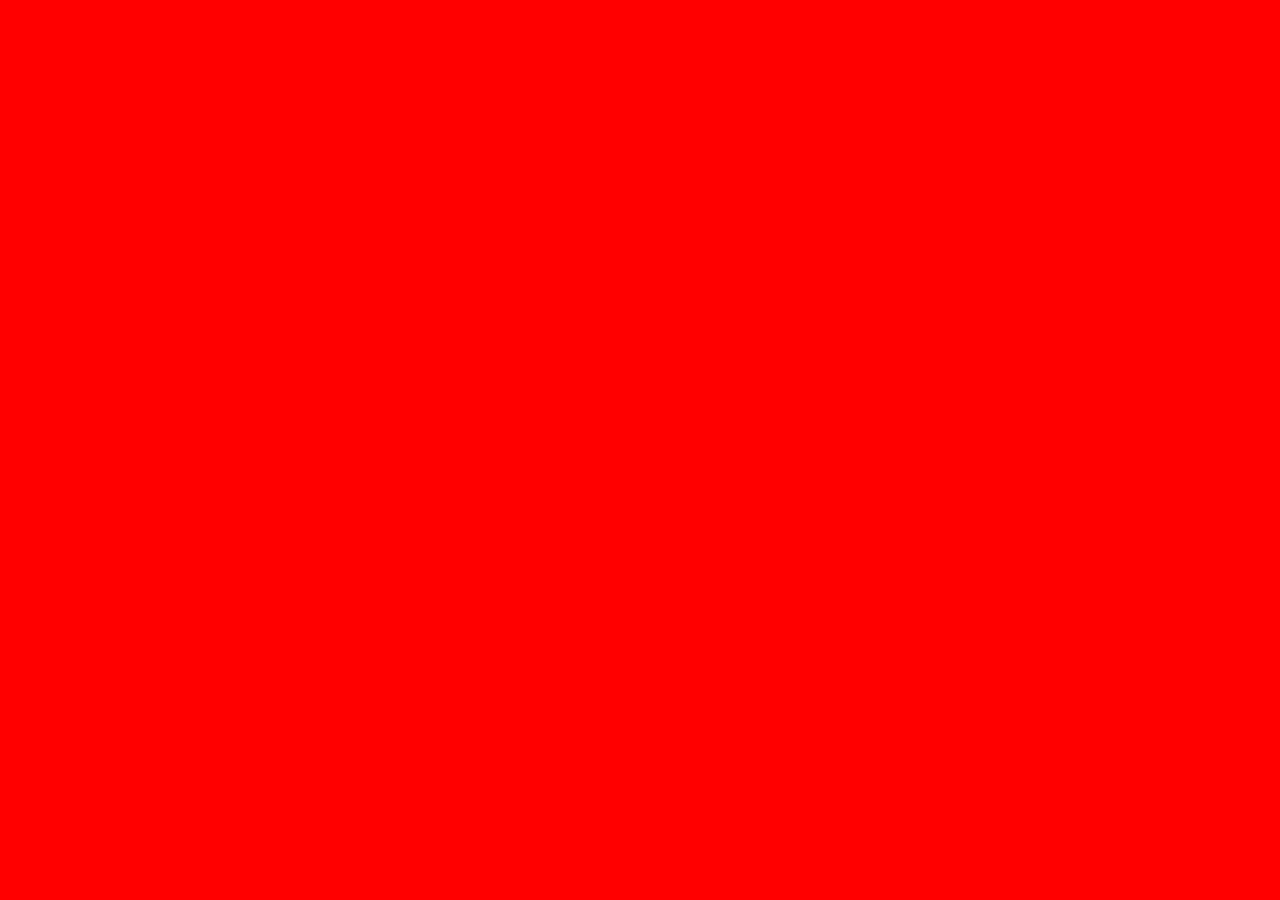
==== commit 4e68510b: "Update index.html" ====
--- a/public/index.html
+++ b/public/index.html
@@ -3,9 +3,11 @@
 <head>
   <meta charset="UTF-8" />
   <meta name="viewport" content="width=device-width, initial-scale=1.0" />
-  <title>Efren Capangpangan Portfolio</title>
-
-  <link rel="stylesheet" href="style.css" />
+  <title>Test background</title>
+  <style>
+    body {
+      background: red;
+    }
 </head>
 
 <body>
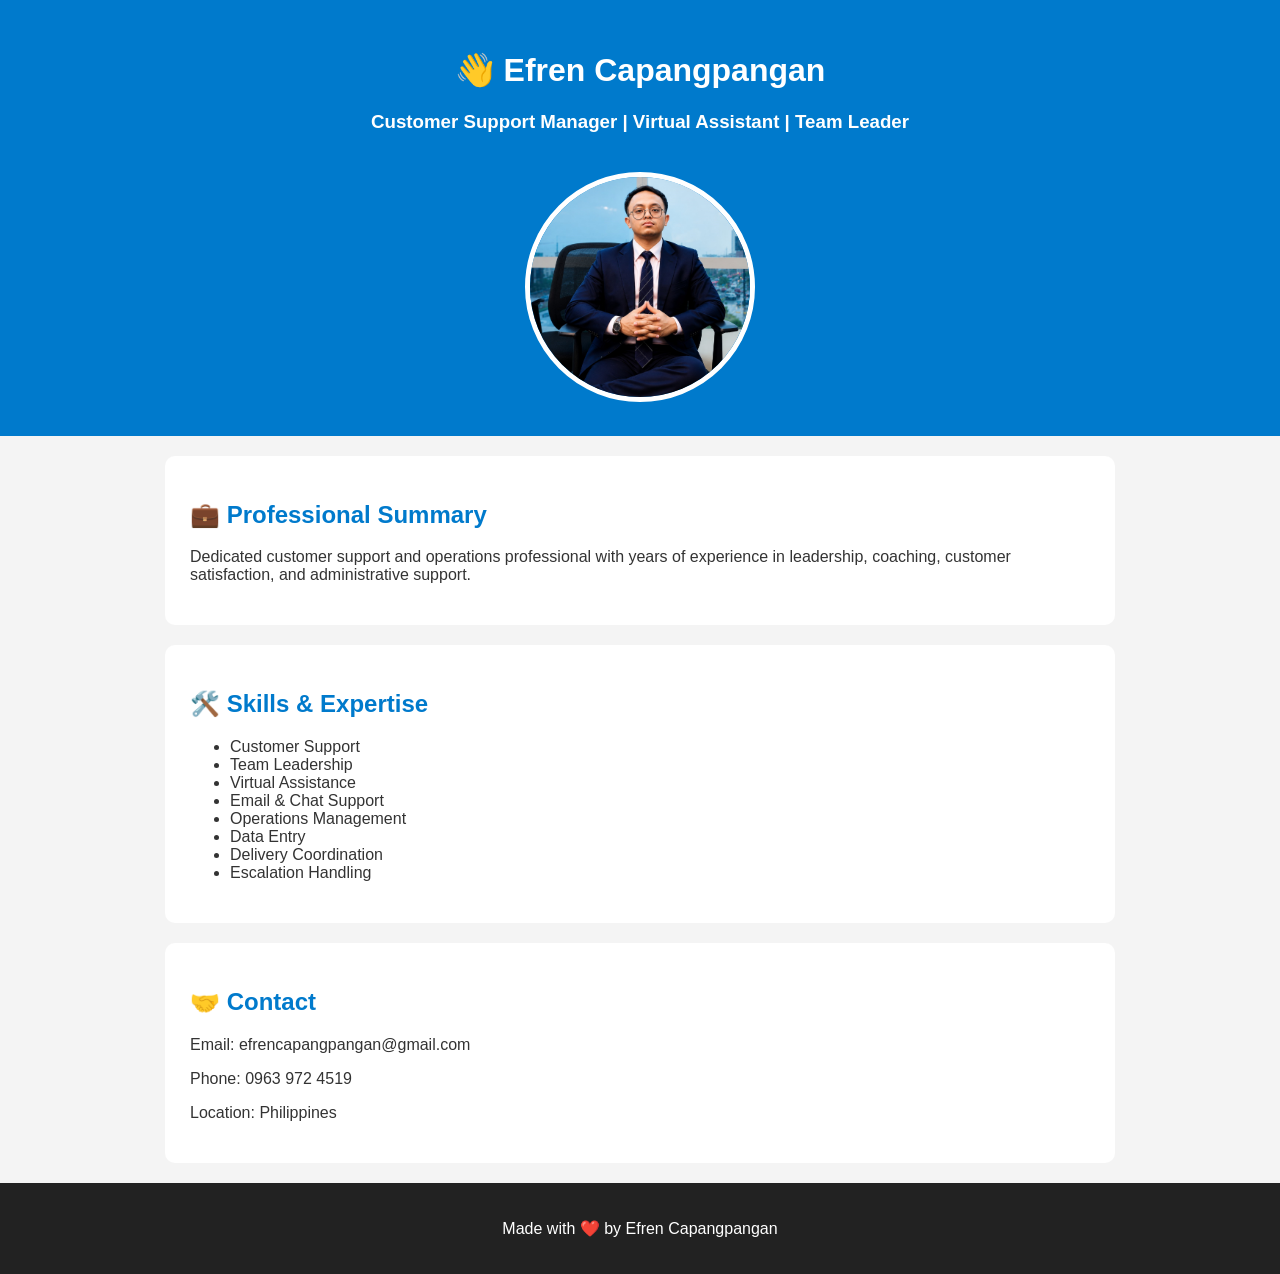
==== commit 03be582a: "Update index.html" ====
--- a/public/index.html
+++ b/public/index.html
@@ -1,13 +1,56 @@
 <!DOCTYPE html>
 <html lang="en">
+
 <head>
   <meta charset="UTF-8" />
   <meta name="viewport" content="width=device-width, initial-scale=1.0" />
-  <title>Test background</title>
+
+  <title>Efren Capangpangan Portfolio</title>
+
   <style>
     body {
-      background: red;
+      font-family: Arial, sans-serif;
+      margin: 0;
+      background: #f4f4f4;
+      color: #333;
     }
+
+    header {
+      background: #007acc;
+      color: white;
+      text-align: center;
+      padding: 30px;
+    }
+
+    .profile-img {
+      width: 220px;
+      height: 220px;
+      object-fit: cover;
+      border-radius: 50%;
+      border: 5px solid white;
+      margin-top: 20px;
+    }
+
+    section {
+      max-width: 900px;
+      margin: 20px auto;
+      background: white;
+      padding: 25px;
+      border-radius: 10px;
+    }
+
+    h2 {
+      color: #007acc;
+    }
+
+    footer {
+      text-align: center;
+      background: #222;
+      color: white;
+      padding: 20px;
+    }
+  </style>
+
 </head>
 
 <body>
